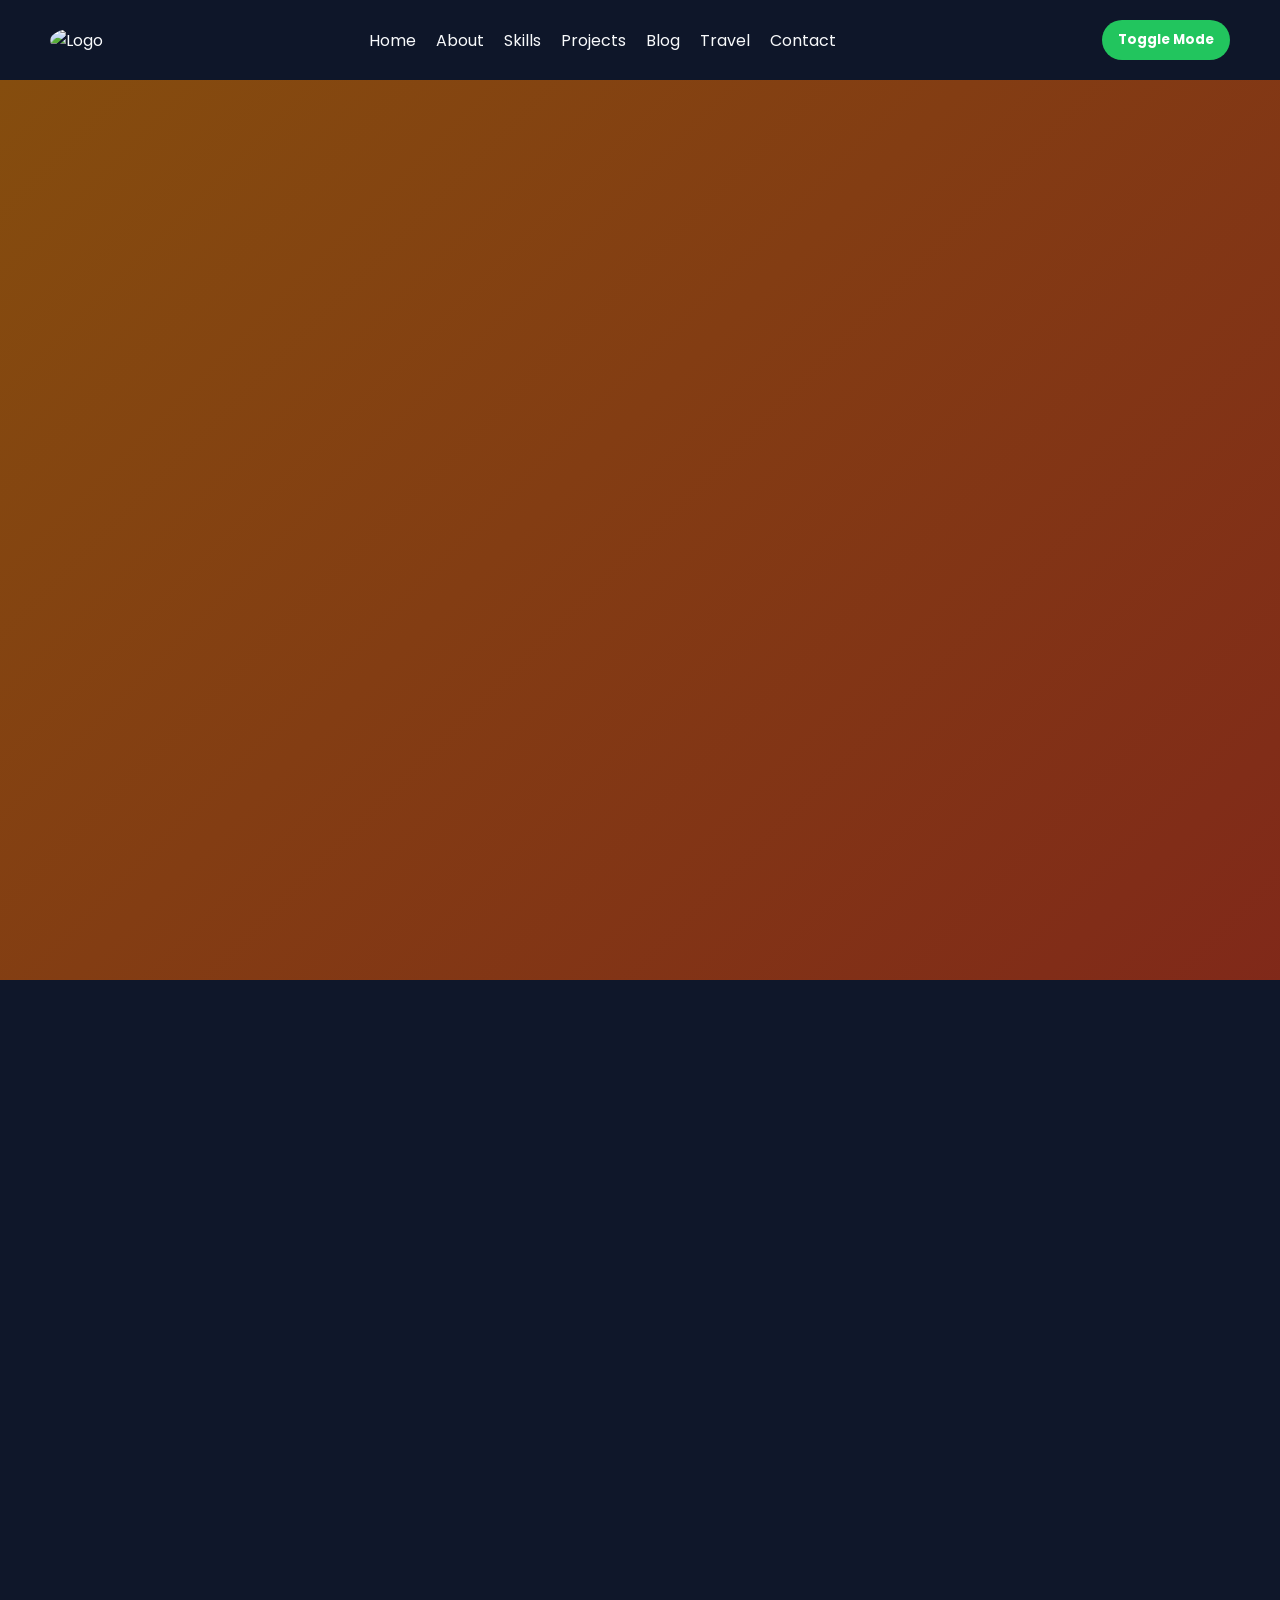
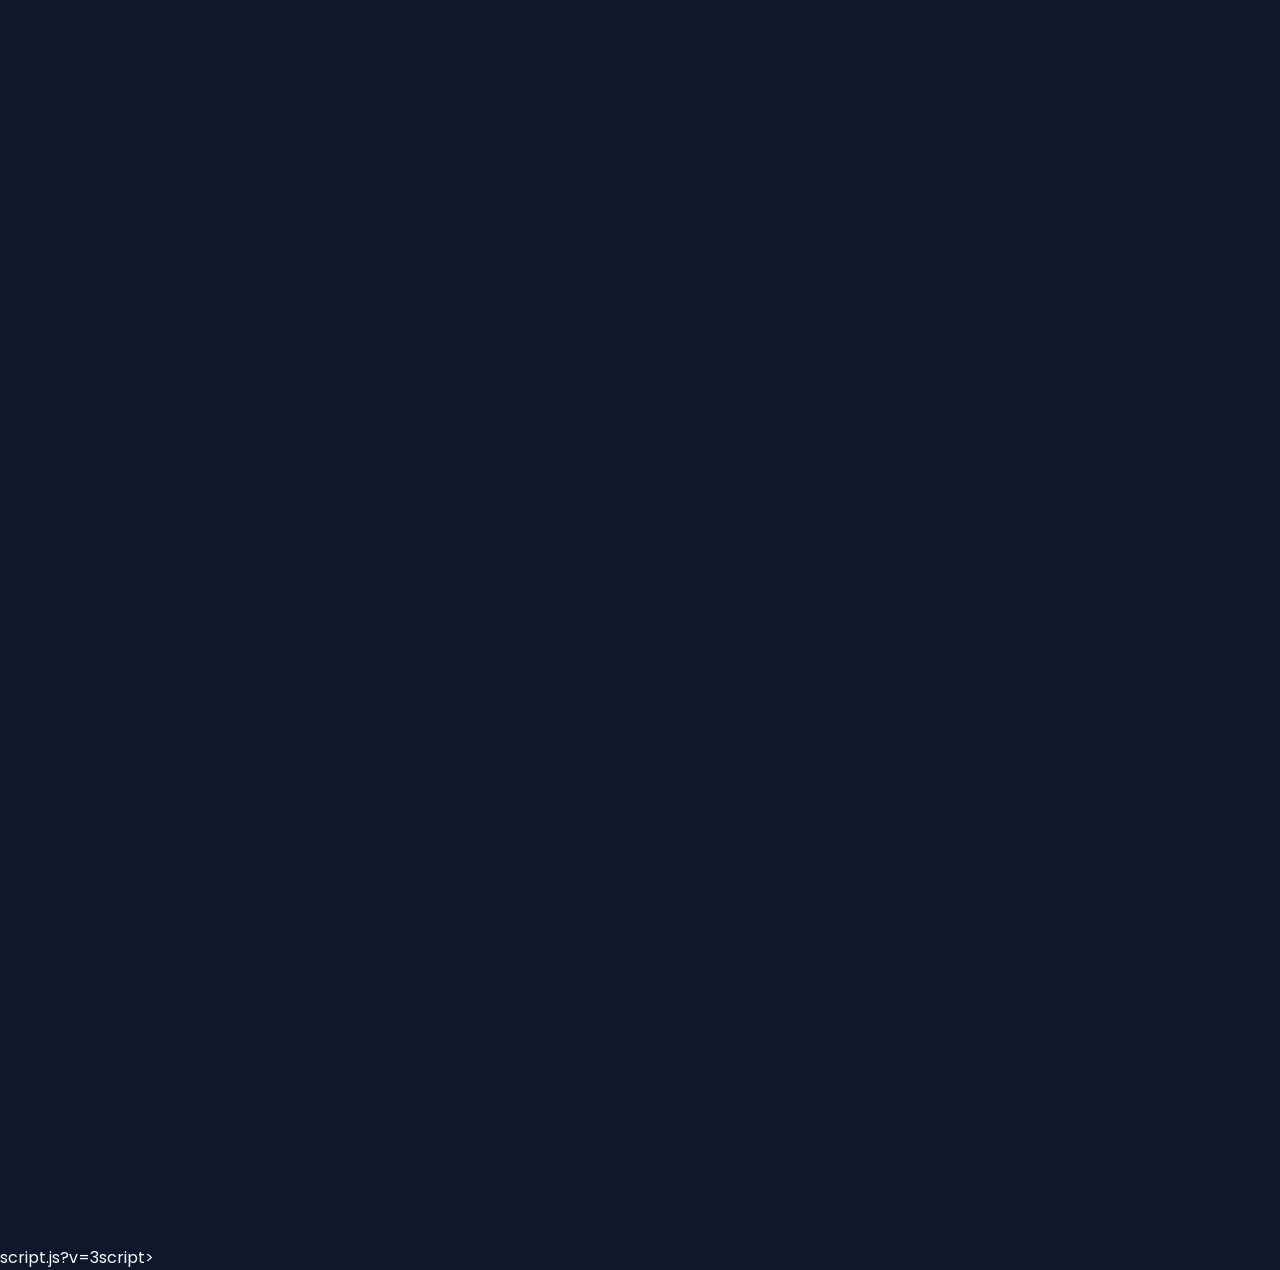
==== index.html @ 6809d4d4 "Update index.html" ====
<!DOCTYPE html>
<html lang="en">
  <head>
    <!-- Analytics -->
    <script async src="https://www.googletagmanager.com/gtag/js?id=G-YLC9XCD134"></script>
    <script>
      window.dataLayer = window.dataLayer || [];

      function gtag() {
        dataLayer.push(arguments);
      }
      gtag('js', new Date());
      gtag('config', 'G-YLC9XCD134', {
        page_path: window.location.pathname
      });
    </script>
    <meta charset="UTF-8">
    <meta name="viewport" content="width=device-width, initial-scale=1.0">
    <title>Amit Singh | Lead Quality Analyst </title>
    <!-- Font -->
    <link href="https://fonts.googleapis.com/css2?family=Poppins:wght@300;500;700&display=swap" rel="stylesheet">
    <!-- AOS -->
    <link href="https://unpkg.com/aos@2.3.4/dist/aos.css" rel="stylesheet">
    <link rel="stylesheet" href="style.css?v=2">
    <meta name="description" content="Amit Singh - Lead Quality Analyst specializing in fintech, cloud systems, ETL validation, AWS, automation, and data governance.">
    <style>
      /* Session Booking Section */
      .session-booking {
        background: linear-gradient(135deg, #667eea 0%, #764ba2 100%);
        padding: 60px 20px;
        text-align: center;
        margin: 50px 0;
      }

      .booking-container {
        max-width: 500px;
        margin: 0 auto;
      }

      .booking-icon {
        font-size: 48px;
        margin-bottom: 20px;
      }

      .session-booking h2 {
        color: white;
        font-size: 32px;
        margin: 20px 0;
        font-weight: 700;
      }

      .session-booking p {
        color: rgba(255, 255, 255, 0.9);
        font-size: 16px;
        margin-bottom: 30px;
      }

      .booking-btn {
        display: inline-block;
        background: white;
        color: #667eea;
        padding: 15px 40px;
        border-radius: 50px;
        text-decoration: none;
        font-weight: 700;
        font-size: 16px;
        transition: all 0.3s ease;
        border: none;
        cursor: pointer;
        box-shadow: 0 4px 15px rgba(0, 0, 0, 0.2);
        position: relative;
      }

      .booking-btn:hover {
        transform: translateY(-2px);
        box-shadow: 0 6px 20px rgba(0, 0, 0, 0.3);
        background: #f0f0f0;
      }

      .booking-btn::after {
        content: 'Unlock Premium Insights — ₹199';
        position: absolute;
        bottom: 100%;
        left: 50%;
        transform: translateX(-50%);
        background: rgba(0, 0, 0, 0.8);
        color: white;
        padding: 8px 16px;
        border-radius: 6px;
        font-size: 13px;
        white-space: nowrap;
        opacity: 0;
        pointer-events: none;
        transition: opacity 0.3s ease;
        margin-bottom: 8px;
        font-weight: 600;
      }

      .booking-btn:hover::after {
        opacity: 1;
      }

      @media (max-width: 768px) {
        .session-booking {
          padding: 40px 20px;
        }

        .session-booking h2 {
          font-size: 24px;
        }

        .booking-icon {
          font-size: 36px;
        }
      }
    </style>
  </head>
  <body>
    <!-- Navbar -->
    <header>
      <nav>
        <div class="logo">
          <img src="images/profile.jpg" alt="Logo">
        </div>
        <ul>
          <li>
            <a href="#home">Home</a>
          </li>
          <li>
            <a href="#about">About</a>
          </li>
          <li>
            <a href="#skills">Skills</a>
          </li>
          <li>
            <a href="#projects">Projects</a>
          </li>
          <li>
            <a href="blog.html">Blog</a>
          </li>
          <li>
            <a href="travel.html">Travel</a>
          </li>
          <li>
            <a href="#contact">Contact</a>
          </li>
        </ul>
        <button class="theme-toggle" onclick="toggleTheme()"> Toggle Mode </button>
      </nav>
    </header>
    <!-- Hero -->
    <section id="home" class="hero">
      <div data-aos="fade-up">
        <p class="tag">WELCOME TO MY TECH SPACE!</p>
        <h1>Hi, I'm Amit Singh</h1>
        <h2>
          <span id="typing"></span>
        </h2>
        <p>QA Lead | Fintech | Cloud & Data Governance Specialist</p>
        <div class="buttons">
          <a href="#contact" class="btn primary">Get In Touch</a>
          <a href="#projects" class="btn secondary">My Work</a>
          <!-- Download Resume Button -->
          <a href="assets/Finance_26.pdf" id="downloadCV" class="btn primary" download> Download CV</a>
        </div>
      </div>
    </section>
    <!-- About -->
    <section id="about" data-aos="fade-right">
  <h2>About Me</h2>
  <p>
    QA Lead & Technology Governance professional with 15+ years of experience
    in fintech, cloud, and enterprise systems. Specialized in Automation,
    ETL data validation, risk-based testing, AWS cloud solutions, quality
    engineering, and governance frameworks.
  </p>
</section>

    <!-- Hobbies & Interests -->
<section id="hobbies" data-aos="fade-right">
  <h2>Hobbies & Interests</h2>

  <p>
    Beyond my professional work, I am passionate about exploring emerging
    technologies, cloud computing, AI innovations, and automation. I enjoy
    continuous learning through certifications, technical blogs, and industry
    research. My interests also include personal finance, investment research,
    content creation, and knowledge sharing. In my free time, I enjoy traveling,
    discovering new cultures, and working on projects that combine technology,
    strategy, and creativity.
  </p>

  <div class="interests">
    <span>🚀 AI & Cloud Computing</span>
    <span>📚 Continuous Learning</span>
    <span>🤖 Automation & AI</span>
    <span>✍️ Content Creation</span>
    <span>💹 Personal Finance</span>
    <span>📈 Investment Research</span>
    <span>🌍 Travel & Exploration</span>
    <span>🎯 Problem Solving</span>
    <span>💡 Digital Innovation</span>
  </div>
</section>
    
    
    <!-- Skills -->
    <section id="skills" data-aos="zoom-in">
      <h2>Skills</h2>
      <div class="skills">
        <span>AWS (S3/EC2/IAM)</span>
        <span>Python</span>
        <span>JavaScript</span>
        <span>SQL</span>
        <span>Selenium</span>
        <span>REST API Testing</span>
        <span>CI/CD (Jenkins, Docker)</span>
        <span>Data Validation (ETL)</span>
        <span>GDPR Compliance</span>
        <span>Agile & PMP</span>
      </div>
    </section>
    <!-- Projects -->
    <section id="projects" data-aos="fade-up">
      <h2>Projects</h2>
      <div class="project">
        <h3>Enterprise Payment Systems QA</h3>
        <p> Led QA strategy and automation for enterprise payment platforms including cross-border payment systems. Ensured zero-defect delivery using CI/CD pipelines and stakeholder governance. [...]
      </div>
      <div class="project">
        <h3>AWS Cloud Migration (BACIS)</h3>
        <p> Led QA for large-scale AWS cloud migration, validating ETL pipelines and ensuring financial data integrity across systems. </p>
      </div>
      <div class="project">
        <h3>Loan Management System Automation</h3>
        <p> Designed Selenium-based automation framework for loan management systems, reducing testing overhead by 40%. </p>
      </div>
      <div class="project">
        <h3>Fintech Data Pipeline Validation</h3>
        <p> Conducted end-to-end testing of financial ETL pipelines using SQL and API testing across multiple vendor systems. </p>
      </div>
    </section>

    <!-- Session Booking Section -->
    <section class="session-booking" data-aos="fade-up">
      <div class="booking-container">
        <div class="booking-icon">📅</div>
        <h2>Let's Meet — Reserve Your Session Now</h2>
        <p>Book a premium consultation session to discuss your financial aspirations.</p>
        <a href="https://checkout.razorpay.com/" target="_blank" class="booking-btn">Book Now</a>
      </div>
    </section>

    <section id="contact" data-aos="fade-left">
      <h2>Contact Me</h2>
      <form id="contact-form">
        <input type="text" name="name" placeholder="Your Name" required />
        <input type="email" name="email" placeholder="Your Email" required />
        <textarea name="message" placeholder="Your Message" required></textarea>
        <button type="submit" class="btn primary">Send Message</button>
      </form>
      <p id="status"></p>
    </section>
<script src="https://cdn.jsdelivr.net/npm/typed.js@2.0.12"></script>
<script src="https://unpkg.com/aos@2.3.4/dist/aos.js"></script>
<script src="https://cdn.jsdelivr.net/npm/emailjs-com@3/dist/email.min.js"></script>
script.js?v=3script>
</body>
</html>
---- style.css ----
:root {
  --bg: #0f172a;
  --card: #1e293b;
  --text: #f8fafc;
  --primary: #22c55e;
  --secondary: #facc15;
  --accent: #ef4444;
  --muted: #94a3b8;
}

body.light {
  --bg: #f8fafc;
  --card: #ffffff;
  --text: #0f172a;
  --primary: #16a34a;
  --secondary: #eab308;
  --accent: #dc2626;
  --muted: #475569;
}

* {
  margin: 0;
  padding: 0;
  box-sizing: border-box;
  font-family: 'Poppins', sans-serif;
}

html {
  scroll-behavior: smooth;
}

body {
  background: var(--bg);
  color: var(--text);
  transition: 0.4s ease;
  padding-top: 80px;
}

/* Navbar */
nav {
  display: flex;
  justify-content: space-between;
  align-items: center;
  padding: 20px 50px;
  background: rgba(15, 23, 42, 0.9);
  backdrop-filter: blur(10px);
  position: fixed;
  top: 0;
  width: 100%;
  z-index: 1000;
}

nav ul {
  display: flex;
  gap: 20px;
  list-style: none;
}

nav a {
  color: var(--text);
  text-decoration: none;
  transition: 0.3s;
}

nav a:hover {
  color: var(--secondary);
}

nav a.active {
  color: var(--secondary);
  font-weight: bold;
}

/* Toggle button */
.theme-toggle {
  background: var(--primary);
  border: none;
  padding: 10px 16px;
  border-radius: 30px;
  cursor: pointer;
  color: white;
  font-weight: bold;
}

/* Hero */
.hero {
  height: 100vh;
  background: linear-gradient(-45deg,
      #0f172a,
      #14532d,
      #7f1d1d,
      #854d0e);
  background-size: 400% 400%;
  animation: gradientMove 12s ease infinite;

  display: flex;
  align-items: center;
  justify-content: center;
  text-align: center;
  padding: 20px;
}

/* Blog Hero */
.blog-hero {
  height: 50vh;
  background: linear-gradient(135deg, #3b82f6 0%, #8b5cf6 100%);
  display: flex;
  align-items: center;
  justify-content: center;
  text-align: center;
  padding: 20px;
  margin-top: 20px;
}

.blog-hero h1 {
  font-size: 50px;
  margin-bottom: 10px;
  color: white;
}

.blog-hero p {
  color: rgba(255, 255, 255, 0.9);
  font-size: 18px;
  max-width: 600px;
}

/* Travel Hero */
.travel-hero {
  height: 60vh;
  background: linear-gradient(135deg, #667eea 0%, #764ba2 100%);
  display: flex;
  align-items: center;
  justify-content: center;
  text-align: center;
  padding: 20px;
}

.travel-hero h1 {
  font-size: 60px;
  margin-bottom: 10px;
  color: white;
}

.travel-hero p {
  color: rgba(255, 255, 255, 0.9);
  font-size: 18px;
  max-width: 600px;
}

@keyframes gradientMove {
  0% {
    background-position: 0% 50%;
  }

  50% {
    background-position: 100% 50%;
  }

  100% {
    background-position: 0% 50%;
  }
}

.hero h1 {
  font-size: 60px;
  margin-bottom: 10px;
}

.hero h2 {
  color: var(--secondary);
}

.hero p {
  color: #e2e8f0;
  margin-top: 10px;
}

/* Tag */
.tag {
  background: rgba(255, 255, 255, 0.1);
  padding: 8px 18px;
  border-radius: 30px;
  display: inline-block;
  margin-bottom: 15px;
}

/* Buttons */
.btn {
  padding: 12px 24px;
  margin: 10px;
  border-radius: 30px;
  text-decoration: none;
  transition: 0.3s ease;
  display: inline-block;
  border: none;
  cursor: pointer;
  font-weight: 500;
}

.primary {
  background: var(--primary);
  color: white;
}

.secondary {
  border: 2px solid var(--secondary);
  color: var(--secondary);
  background: transparent;
}

.primary:hover {
  background: #16a34a;
  transform: translateY(-3px);
}

.secondary:hover {
  background: var(--secondary);
  color: #000;
}

/* Sections */
section {
  padding: 100px 20px;
  text-align: center;
}

section h2 {
  font-size: 40px;
  margin-bottom: 30px;
  color: var(--primary);
}

/* Blog Editor */
.blog-editor {
  background: var(--card);
  border-radius: 15px;
  max-width: 800px;
  margin: 0 auto;
  padding: 40px;
}

.editor-container {
  display: flex;
  flex-direction: column;
  gap: 15px;
}

.input-field,
.textarea-field {
  padding: 14px;
  border: 2px solid var(--accent);
  border-radius: 10px;
  background: transparent;
  color: var(--text);
  font-size: 14px;
  font-family: 'Poppins', sans-serif;
}

.input-field::placeholder,
.textarea-field::placeholder {
  color: var(--muted);
}

.textarea-field {
  resize: vertical;
  min-height: 200px;
}

.editor-buttons {
  display: flex;
  gap: 10px;
  justify-content: center;
  margin-top: 10px;
}

/* Admin Controls */
.admin-controls {
  text-align: center;
  padding: 30px 20px;
  background: rgba(34, 197, 94, 0.1);
  border-radius: 15px;
  max-width: 600px;
  margin: 20px auto;
}

/* Blog Posts */
.blog-posts {
  padding: 60px 20px;
}

.posts-container {
  display: grid;
  grid-template-columns: repeat(auto-fill, minmax(300px, 1fr));
  gap: 30px;
  max-width: 1200px;
  margin: 0 auto;
}

.blog-card {
  background: var(--card);
  border-radius: 15px;
  padding: 25px;
  transition: 0.3s ease;
  border-left: 5px solid var(--secondary);
  cursor: pointer;
}

.blog-card:hover {
  transform: translateY(-8px);
  box-shadow: 0 10px 30px rgba(0, 0, 0, 0.2);
}

.blog-card h3 {
  color: var(--primary);
  font-size: 22px;
  margin-bottom: 10px;
  text-align: left;
}

.blog-card .category {
  display: inline-block;
  background: var(--accent);
  color: white;
  padding: 4px 12px;
  border-radius: 20px;
  font-size: 12px;
  font-weight: bold;
  margin-bottom: 10px;
}

.blog-card .excerpt {
  color: var(--muted);
  font-size: 14px;
  line-height: 1.6;
  text-align: left;
  margin-bottom: 15px;
}

.blog-card .meta {
  font-size: 12px;
  color: var(--muted);
  display: flex;
  justify-content: space-between;
  padding-top: 10px;
  border-top: 1px solid rgba(148, 163, 184, 0.2);
}

.empty-state {
  text-align: center;
  padding: 60px 20px;
  color: var(--muted);
  font-size: 18px;
}

/* Modal */
.modal {
  display: none;
  position: fixed;
  z-index: 2000;
  left: 0;
  top: 0;
  width: 100%;
  height: 100%;
  background-color: rgba(0, 0, 0, 0.8);
  padding-top: 50px;
}

.modal.show {
  display: flex;
  align-items: center;
  justify-content: center;
}

.modal-content {
  background: var(--card);
  padding: 40px;
  border-radius: 15px;
  max-width: 800px;
  max-height: 80vh;
  overflow-y: auto;
  position: relative;
}

.close {
  color: var(--text);
  position: absolute;
  right: 20px;
  top: 20px;
  font-size: 28px;
  font-weight: bold;
  cursor: pointer;
}

.close:hover {
  color: var(--secondary);
}

.modal-content h1 {
  color: var(--primary);
  margin-bottom: 10px;
}

.modal-content .category {
  display: inline-block;
  background: var(--accent);
  color: white;
  padding: 6px 14px;
  border-radius: 20px;
  font-size: 12px;
  font-weight: bold;
  margin-bottom: 20px;
}

.modal-content .modal-meta {
  color: var(--muted);
  font-size: 14px;
  margin-bottom: 20px;
  padding-bottom: 20px;
  border-bottom: 1px solid rgba(148, 163, 184, 0.2);
}

.modal-content .post-body {
  line-height: 1.8;
  color: var(--text);
  text-align: left;
}

/* Skills */
.skills span {
  display: inline-block;
  padding: 12px 20px;
  margin: 10px;
  background: var(--card);
  border-radius: 30px;
  transition: 0.3s;
}

.skills span:hover {
  background: var(--primary);
  transform: scale(1.08);
}

/* Projects */
.project {
  max-width: 500px;
  margin: 20px auto;
  background: var(--card);
  padding: 25px;
  border-radius: 15px;
  transition: 0.3s;
  border-left: 5px solid var(--accent);
}

.project:hover {
  transform: translateY(-6px);
}

/* Travel Gallery */
.gallery {
  display: grid;
  grid-template-columns: repeat(auto-fit, minmax(280px, 1fr));
  gap: 20px;
  padding: 0 20px;
  max-width: 1200px;
  margin: 0 auto;
}

.gallery-item {
  position: relative;
  overflow: hidden;
  border-radius: 15px;
  height: 250px;
  cursor: pointer;
  box-shadow: 0 4px 15px rgba(0, 0, 0, 0.2);
  transition: transform 0.3s ease;
}

.gallery-item:hover {
  transform: scale(1.05);
}

.gallery-item img {
  width: 100%;
  height: 100%;
  object-fit: cover;
  transition: transform 0.3s ease;
}

.gallery-item:hover img {
  transform: scale(1.1);
}

.gallery-overlay {
  position: absolute;
  top: 0;
  left: 0;
  width: 100%;
  height: 100%;
  background: rgba(0, 0, 0, 0.7);
  display: flex;
  flex-direction: column;
  justify-content: center;
  align-items: center;
  text-align: center;
  opacity: 0;
  transition: opacity 0.3s ease;
  color: white;
}

.gallery-item:hover .gallery-overlay {
  opacity: 1;
}

.gallery-overlay h3 {
  font-size: 24px;
  margin-bottom: 10px;
  color: var(--secondary);
}

.gallery-overlay p {
  font-size: 14px;
  color: rgba(255, 255, 255, 0.8);
}

/* Travel Stories */
.stories-container {
  display: grid;
  grid-template-columns: repeat(auto-fit, minmax(300px, 1fr));
  gap: 30px;
  padding: 0 20px;
  max-width: 1200px;
  margin: 0 auto;
}

.story {
  background: var(--card);
  padding: 30px;
  border-radius: 15px;
  text-align: left;
  transition: 0.3s ease;
  border-top: 5px solid var(--secondary);
}

.story:hover {
  transform: translateY(-8px);
  box-shadow: 0 10px 30px rgba(0, 0, 0, 0.2);
}

.story h3 {
  color: var(--primary);
  font-size: 22px;
  margin-bottom: 15px;
}

.story p {
  color: var(--muted);
  line-height: 1.6;
  margin-bottom: 15px;
  text-align: justify;
}

.story-tag {
  display: inline-block;
  font-size: 12px;
  color: var(--secondary);
  font-weight: bold;
  margin-top: 10px;
}

/* Form */
form {
  max-width: 500px;
  margin: auto;
  display: flex;
  flex-direction: column;
}

form input,
form textarea {
  margin: 10px 0;
  padding: 14px;
  border: none;
  border-radius: 10px;
  outline: none;
  background: var(--card);
  color: var(--text);
}

form textarea {
  resize: none;
  height: 130px;
}

#status {
  margin-top: 12px;
  color: var(--secondary);
}

/* Responsive */
@media(max-width: 768px) {
  nav {
    padding: 15px;
  }

  .hero h1 {
    font-size: 40px;
  }

  .blog-hero h1 {
    font-size: 35px;
  }

  .travel-hero h1 {
    font-size: 40px;
  }

  nav ul {
    gap: 10px;
    font-size: 14px;
  }

  .gallery {
    grid-template-columns: 1fr;
  }

  .stories-container {
    grid-template-columns: 1fr;
  }

  .posts-container {
    grid-template-columns: 1fr;
  }

  .modal-content {
    margin: 20px;
    padding: 25px;
  }

  .editor-container {
    padding: 20px;
  }
}

.logo img {
  height: 45px;
  width: 45px;
  border-radius: 50%;
  object-fit: cover;
}

.interests {
     display: flex;
     flex-wrap: wrap;
     gap: 12px;
     justify-content: center;
}
 .interests span {
     background: rgba(255,255,255,0.1);
     padding: 10px 16px;
     border-radius: 25px;
     color: #fff;
     border: 1px solid rgba(255,255,255,0.2);
     transition: 0.3s;
}
 .interests span:hover {
     transform: translateY(-3px);
     border-color: #22c55e;
     color: #22c55e;
}
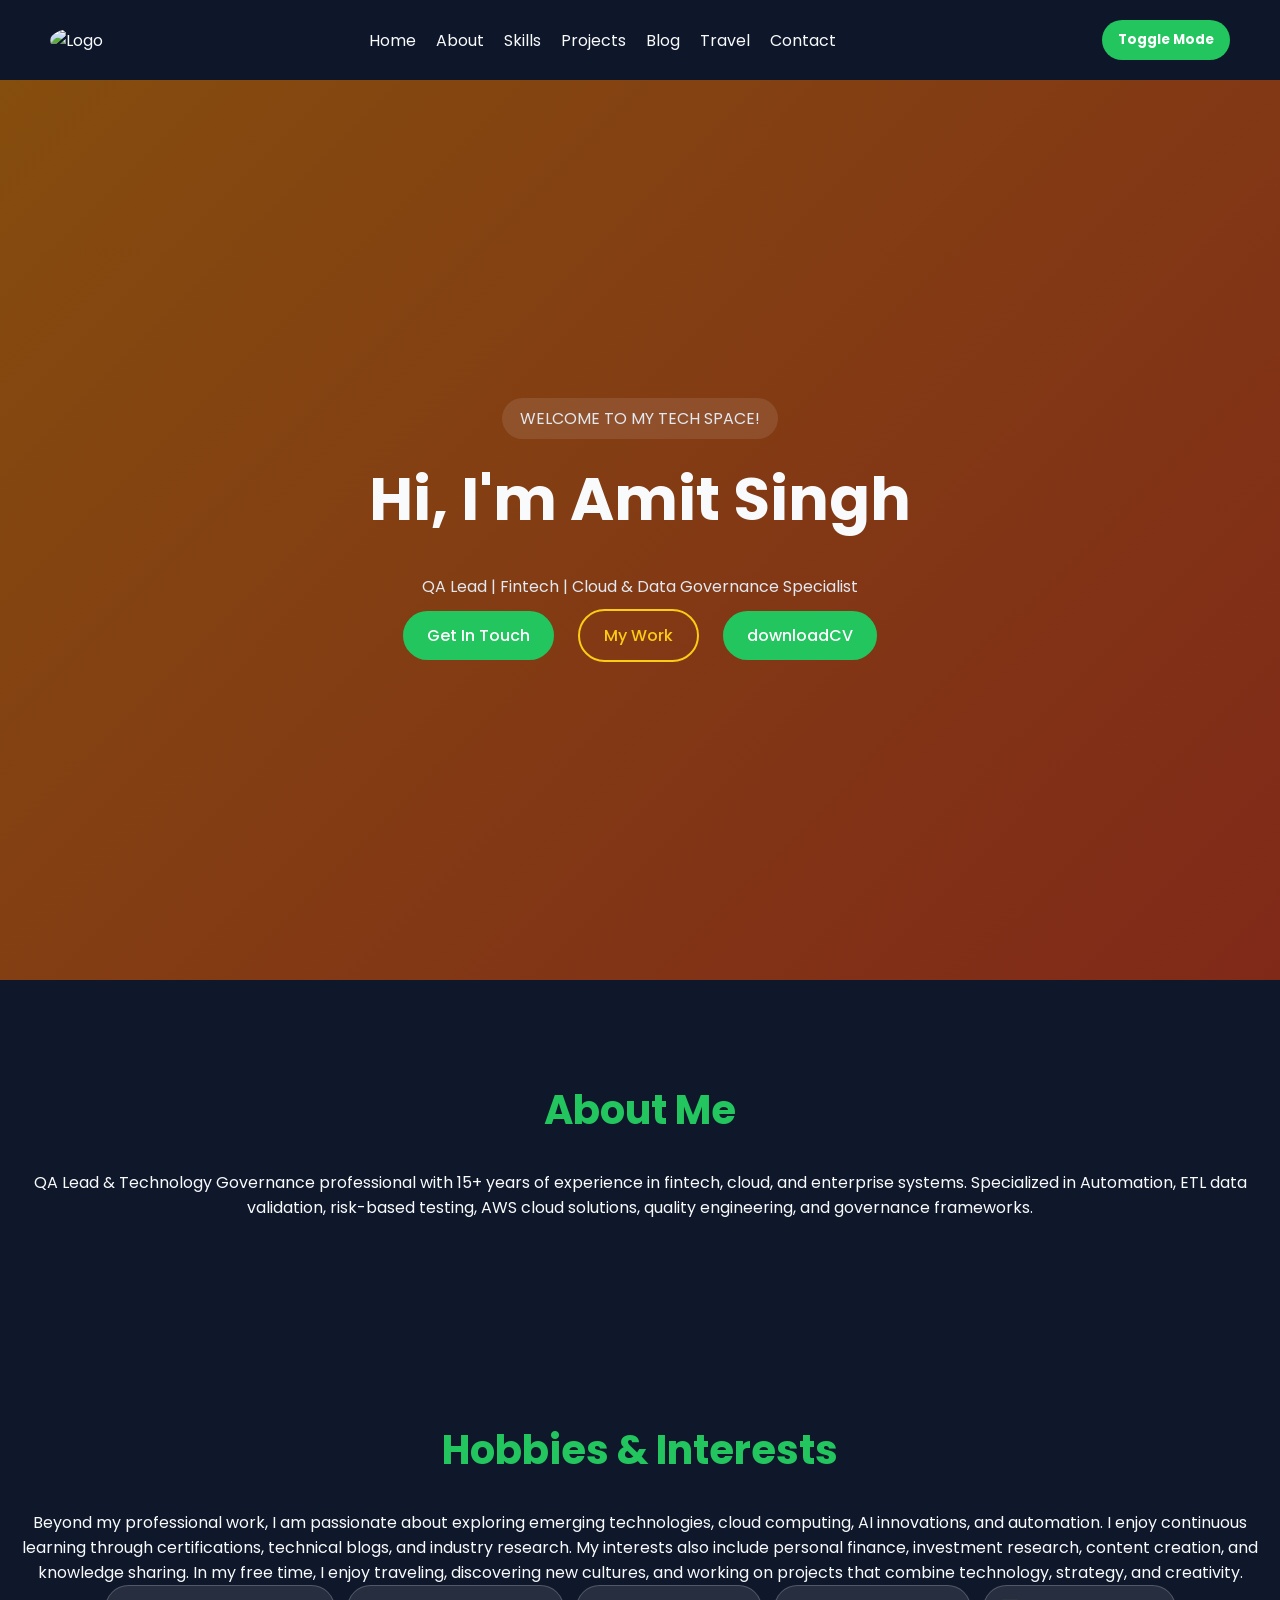
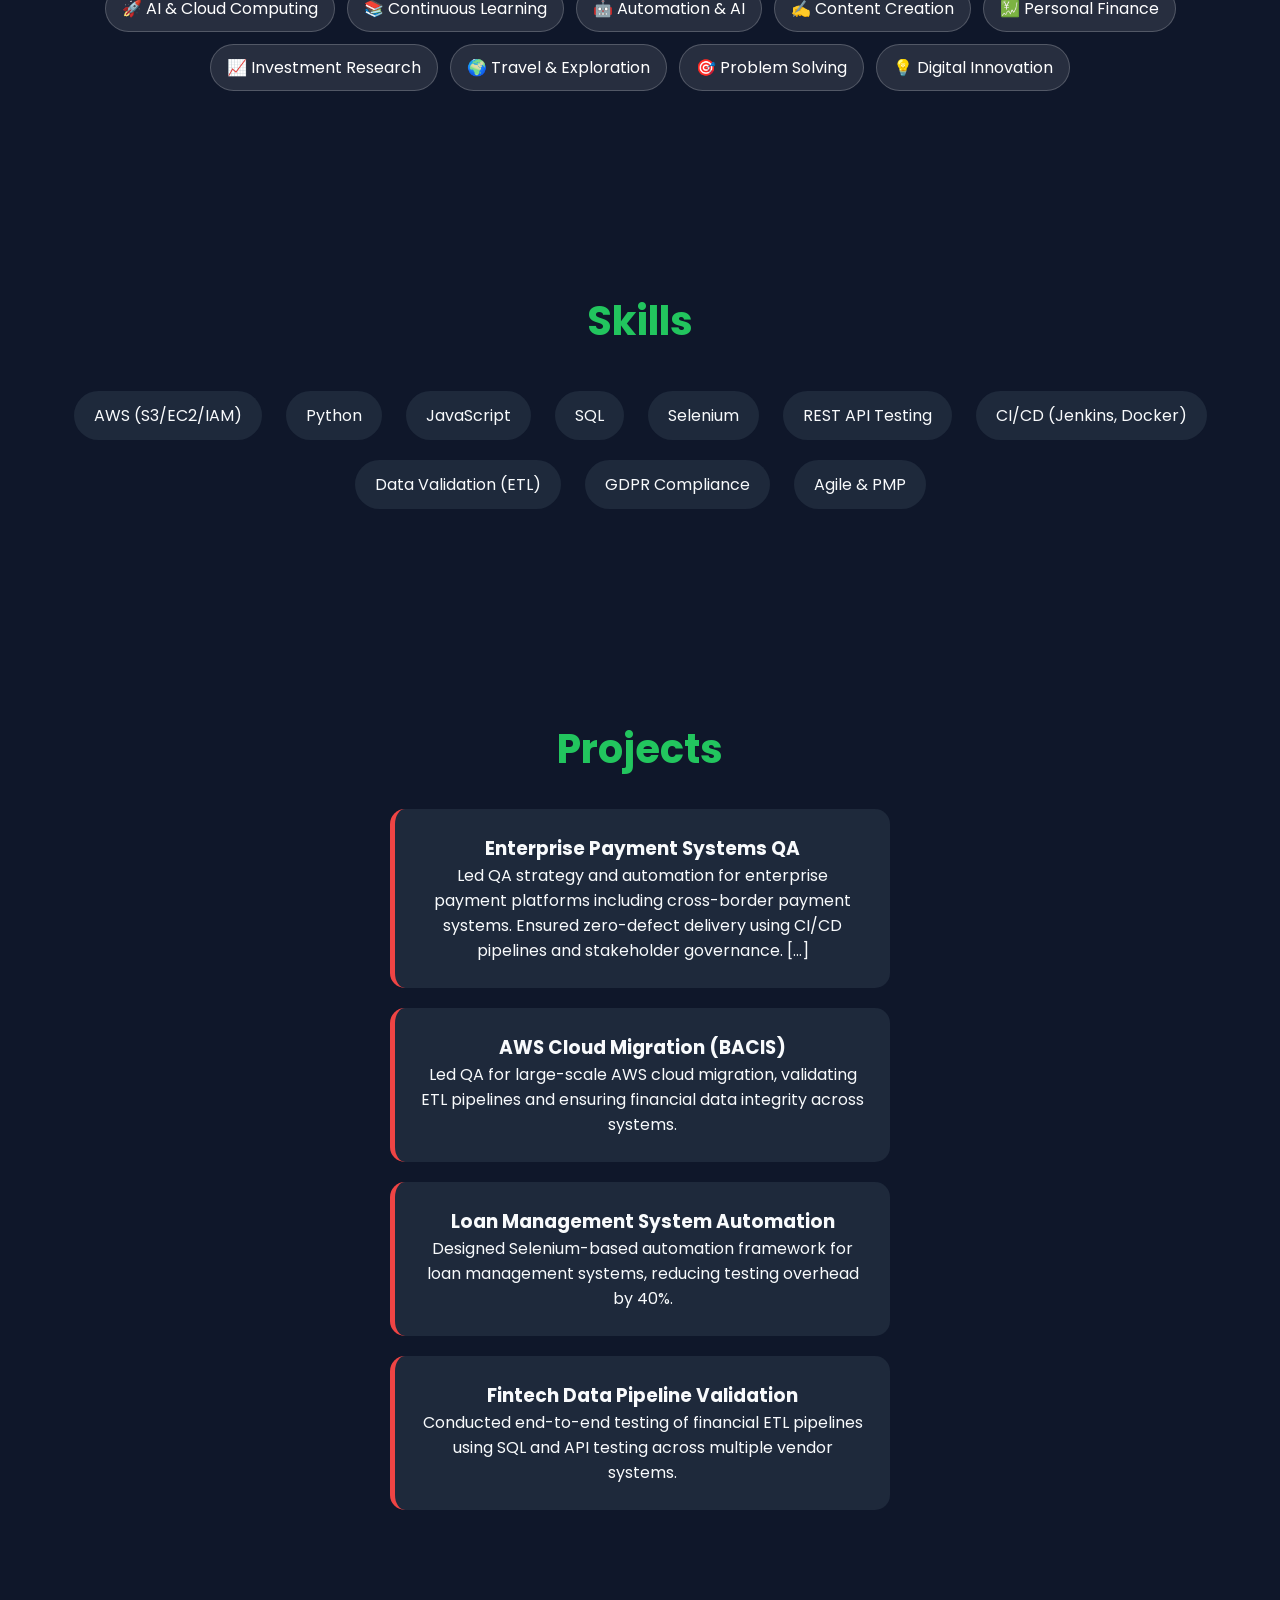
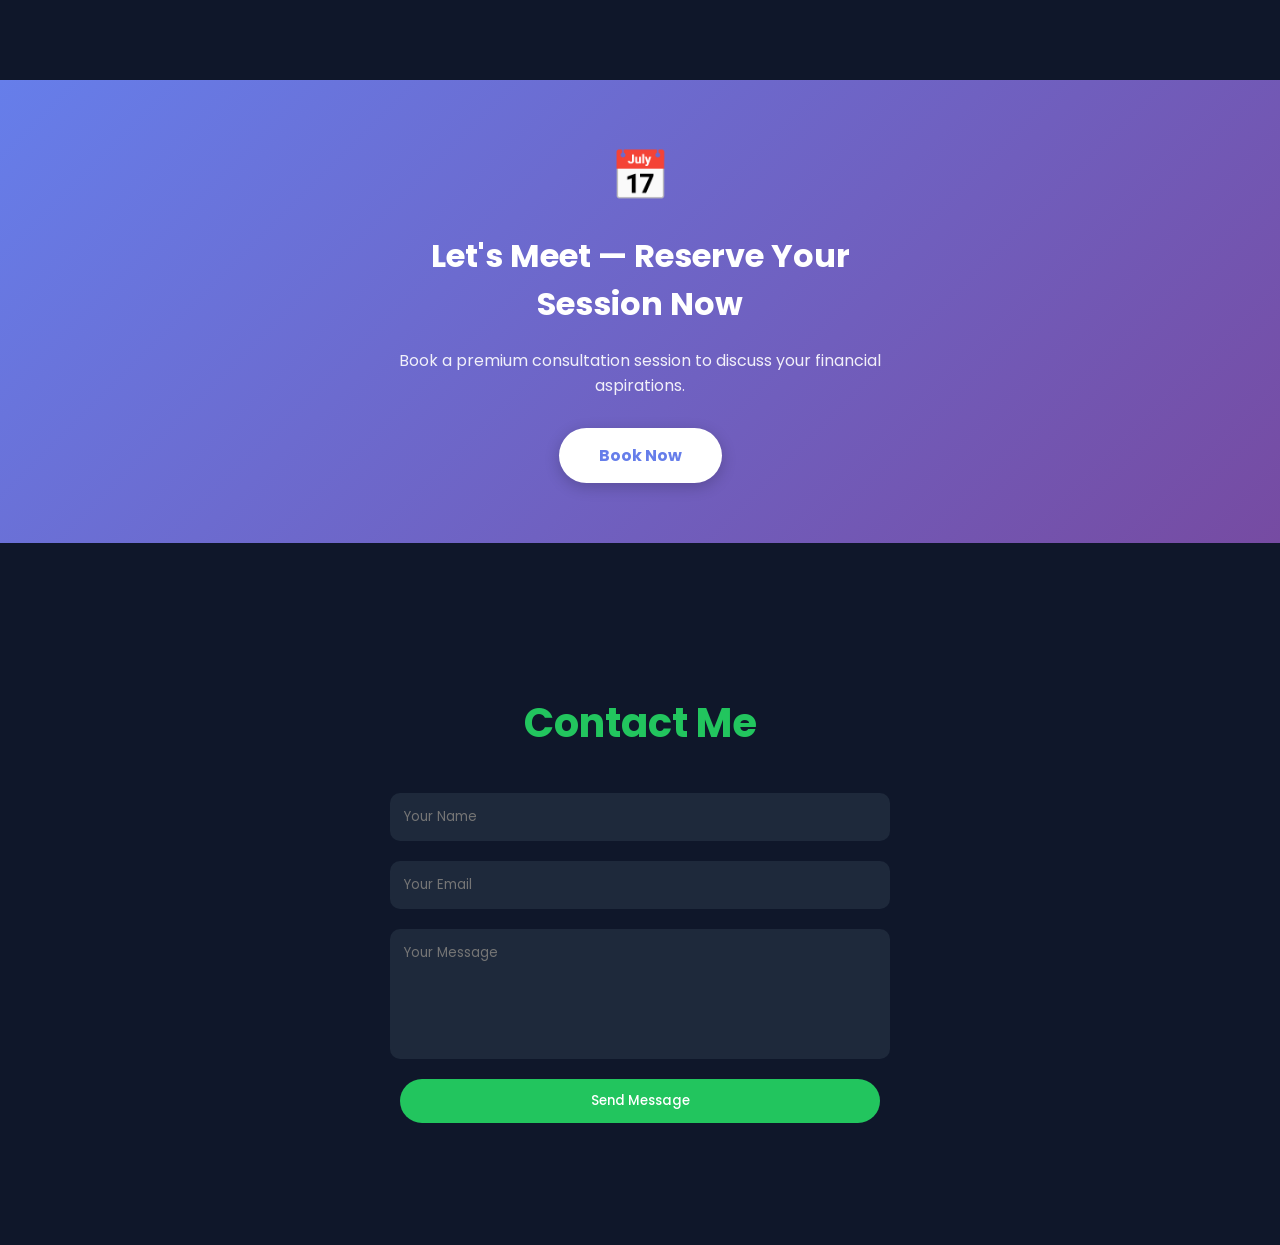
==== commit cf620ead: "Update index.html" ====
--- a/index.html
+++ b/index.html
@@ -161,7 +161,7 @@
           <a href="#contact" class="btn primary">Get In Touch</a>
           <a href="#projects" class="btn secondary">My Work</a>
           <!-- Download Resume Button -->
-          <a href="assets/Finance_26.pdf" id="downloadCV" class="btn primary" download> Download CV</a>
+          <a href="assets/Finance_26.pdf" id="downloadCV" class="btn primary" download> downloadCV</a>
         </div>
       </div>
     </section>
@@ -261,9 +261,41 @@
       </form>
       <p id="status"></p>
     </section>
-<script src="https://cdn.jsdelivr.net/npm/typed.js@2.0.12"></script>
-<script src="https://unpkg.com/aos@2.3.4/dist/aos.js"></script>
-<script src="https://cdn.jsdelivr.net/npm/emailjs-com@3/dist/email.min.js"></script>
-script.js?v=3script>
-</body>
+    <!-- Scripts -->
+    <script src="https://cdn.jsdelivr.net/npm/typed.js@2.0.12"></script>
+    <script src="https://unpkg.com/aos@2.3.4/dist/aos.js"></script>
+    <script src="script.js?v=2"></script>
+    <script>
+      // Typing animation
+      new Typed("#typing", {
+        strings: ["Software Professional", "Lead QA Analyst", "Aspiring Architect"],
+        typeSpeed: 60,
+        backSpeed: 30,
+        loop: true
+      });
+      // AOS animation
+      AOS.init({
+        duration: 1000,
+        once: true
+      });
+    </script>
+    <!-- EmailJS -->
+    <script src="https://cdn.jsdelivr.net/npm/emailjs-com@3/dist/email.min.js"></script>
+    <script>
+      (function() {
+        emailjs.init("J2cBgjw4s8J3_DlZZ");
+      })();
+    </script>
+    <script>
+      // Contact form submit
+      document.getElementById("contact-form").addEventListener("submit", function(e) {
+        e.preventDefault();
+        emailjs.sendForm("service_t92ua1s", "template_pbtfazg", this).then(function() {
+          document.getElementById("status").innerText = "Message sent successfully ✅";
+        }, function(error) {
+          document.getElementById("status").innerText = "Failed to send ❌";
+        });
+      });
+    </script>
+  </body>
 </html>
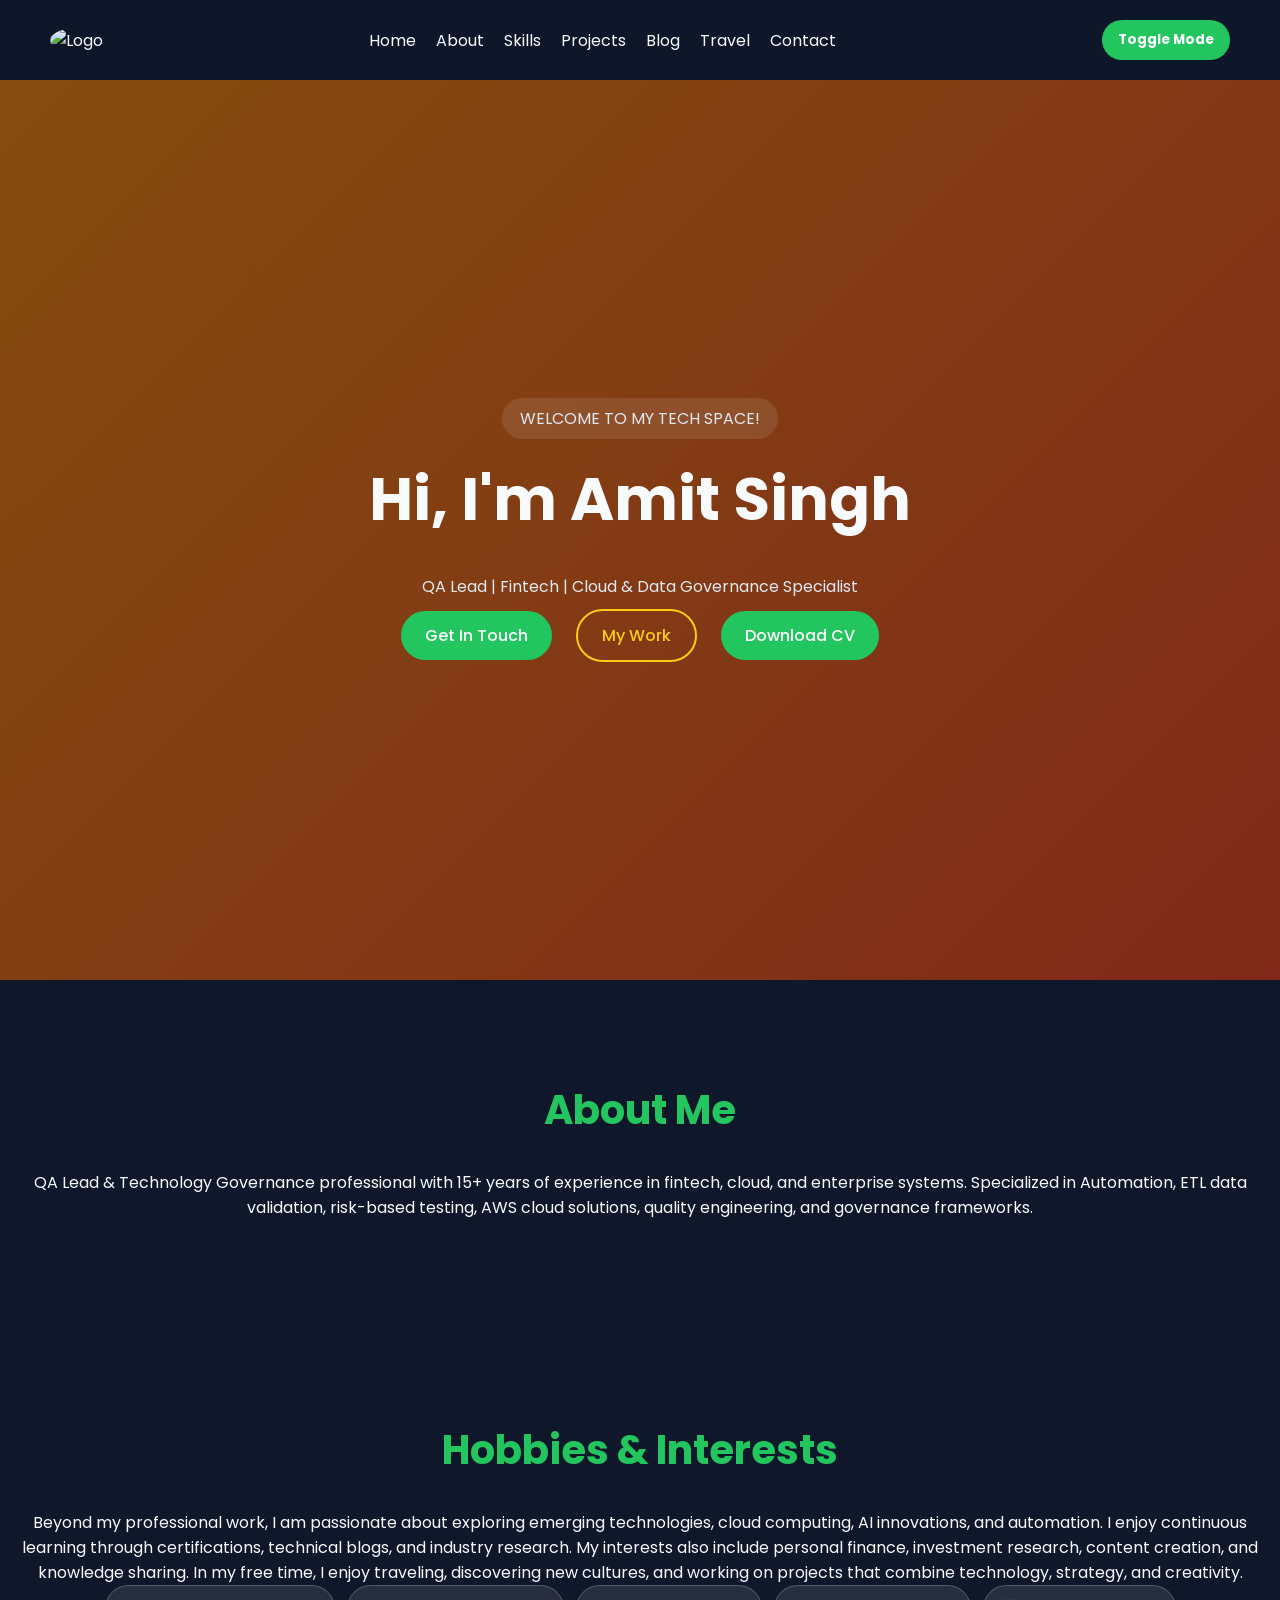
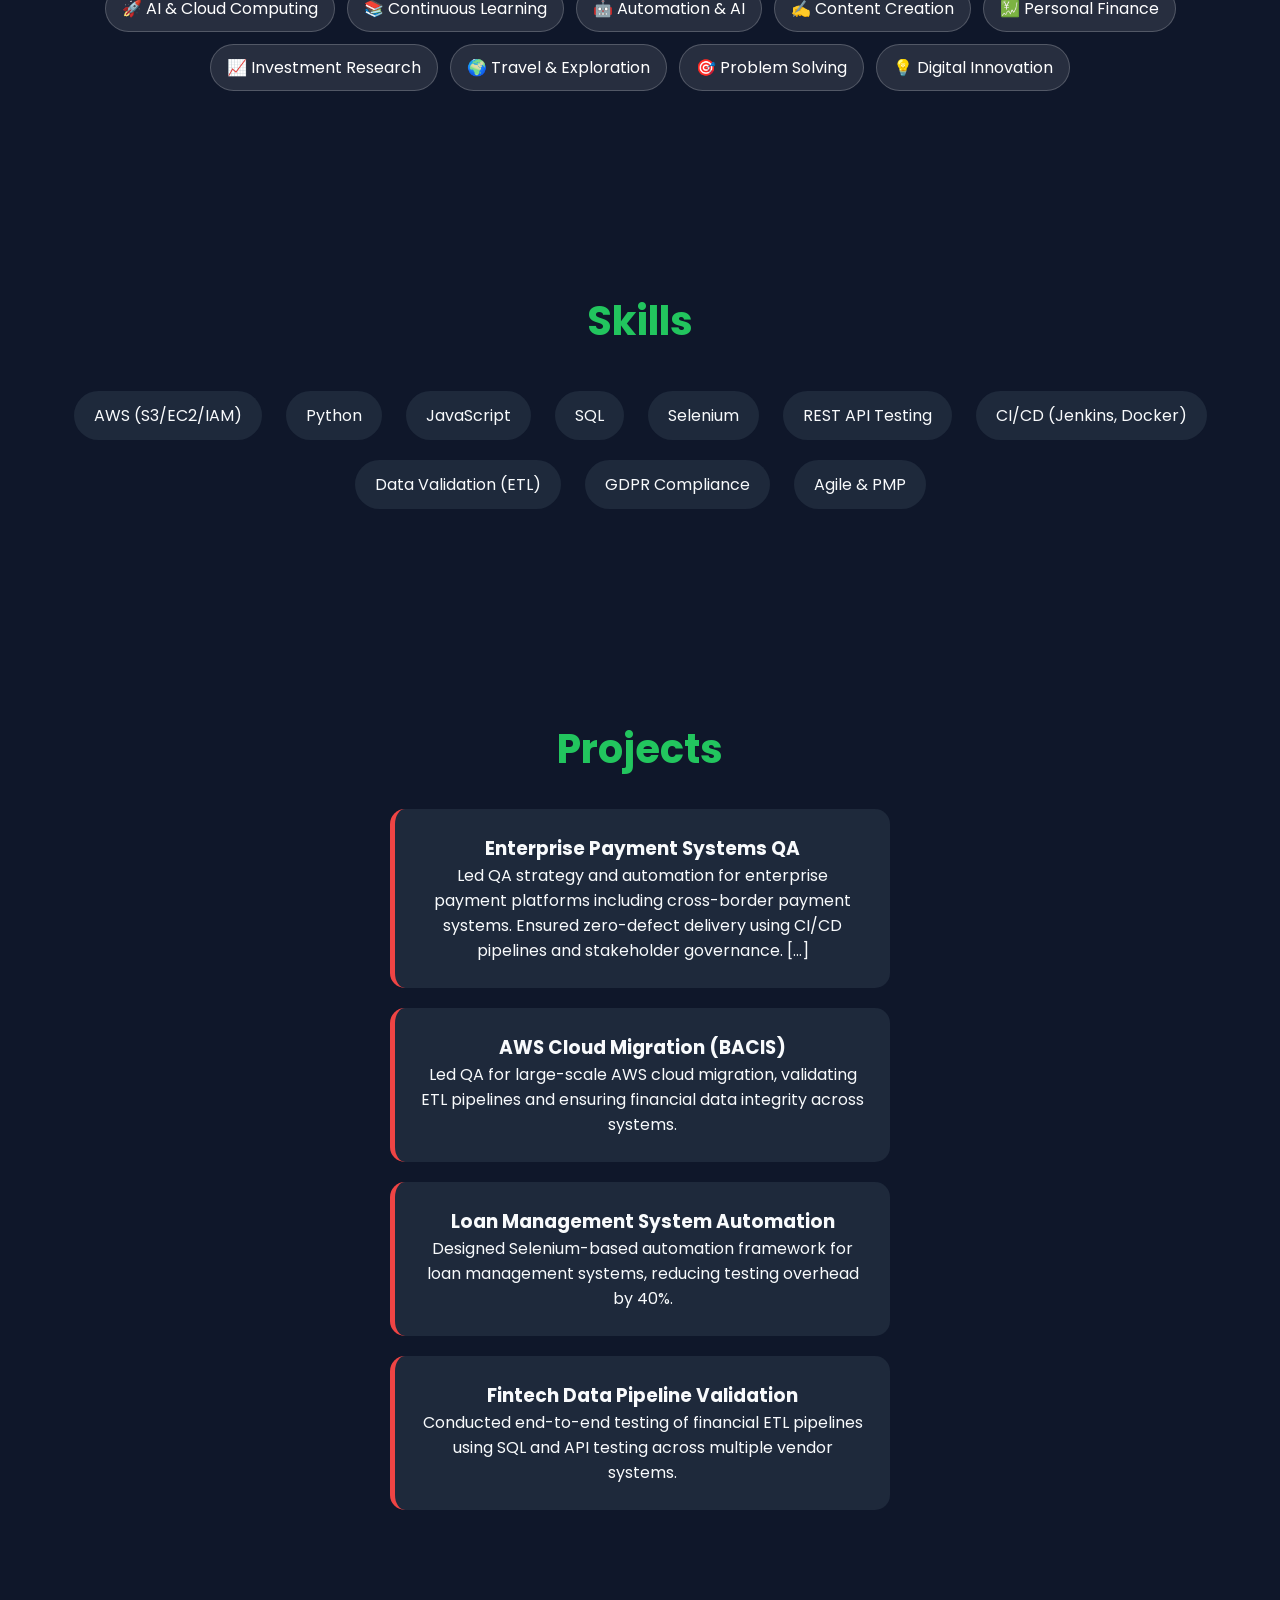
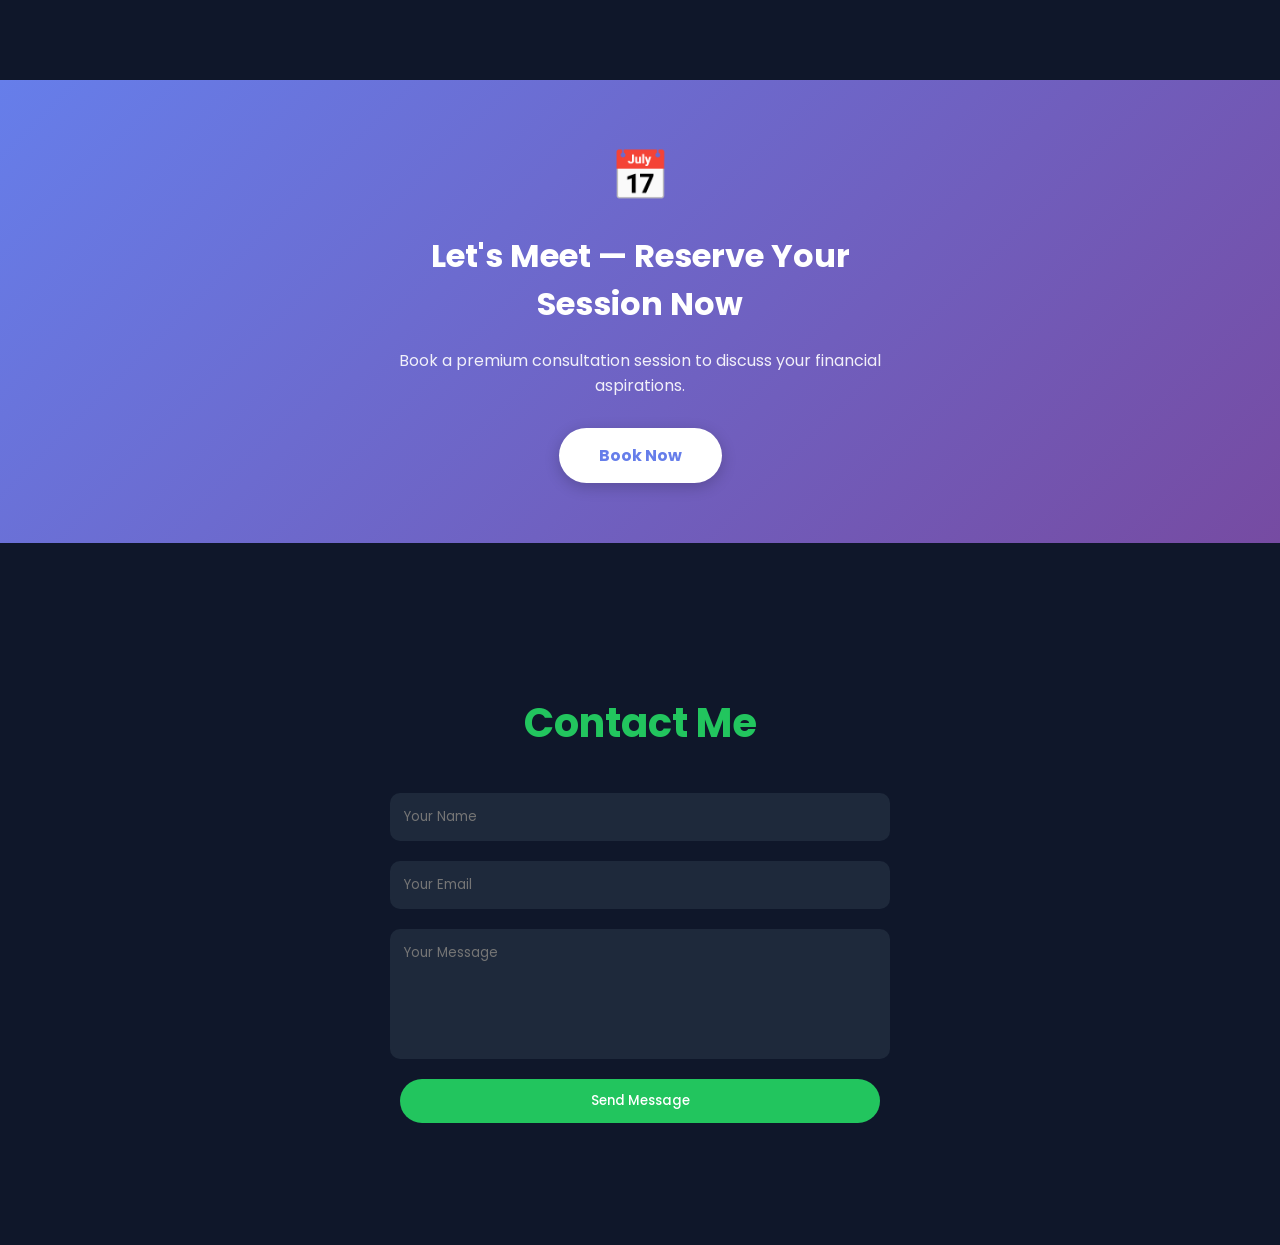
==== commit 6f5d5e2e: "Update CV tag index.html" ====
--- a/index.html
+++ b/index.html
@@ -161,7 +161,7 @@
           <a href="#contact" class="btn primary">Get In Touch</a>
           <a href="#projects" class="btn secondary">My Work</a>
           <!-- Download Resume Button -->
-          <a href="assets/Finance_26.pdf" id="downloadCV" class="btn primary" download> downloadCV</a>
+          <a href="assets/Finance_26.pdf" id="downloadCV" class="btn primary" download> Download CV</a>
         </div>
       </div>
     </section>
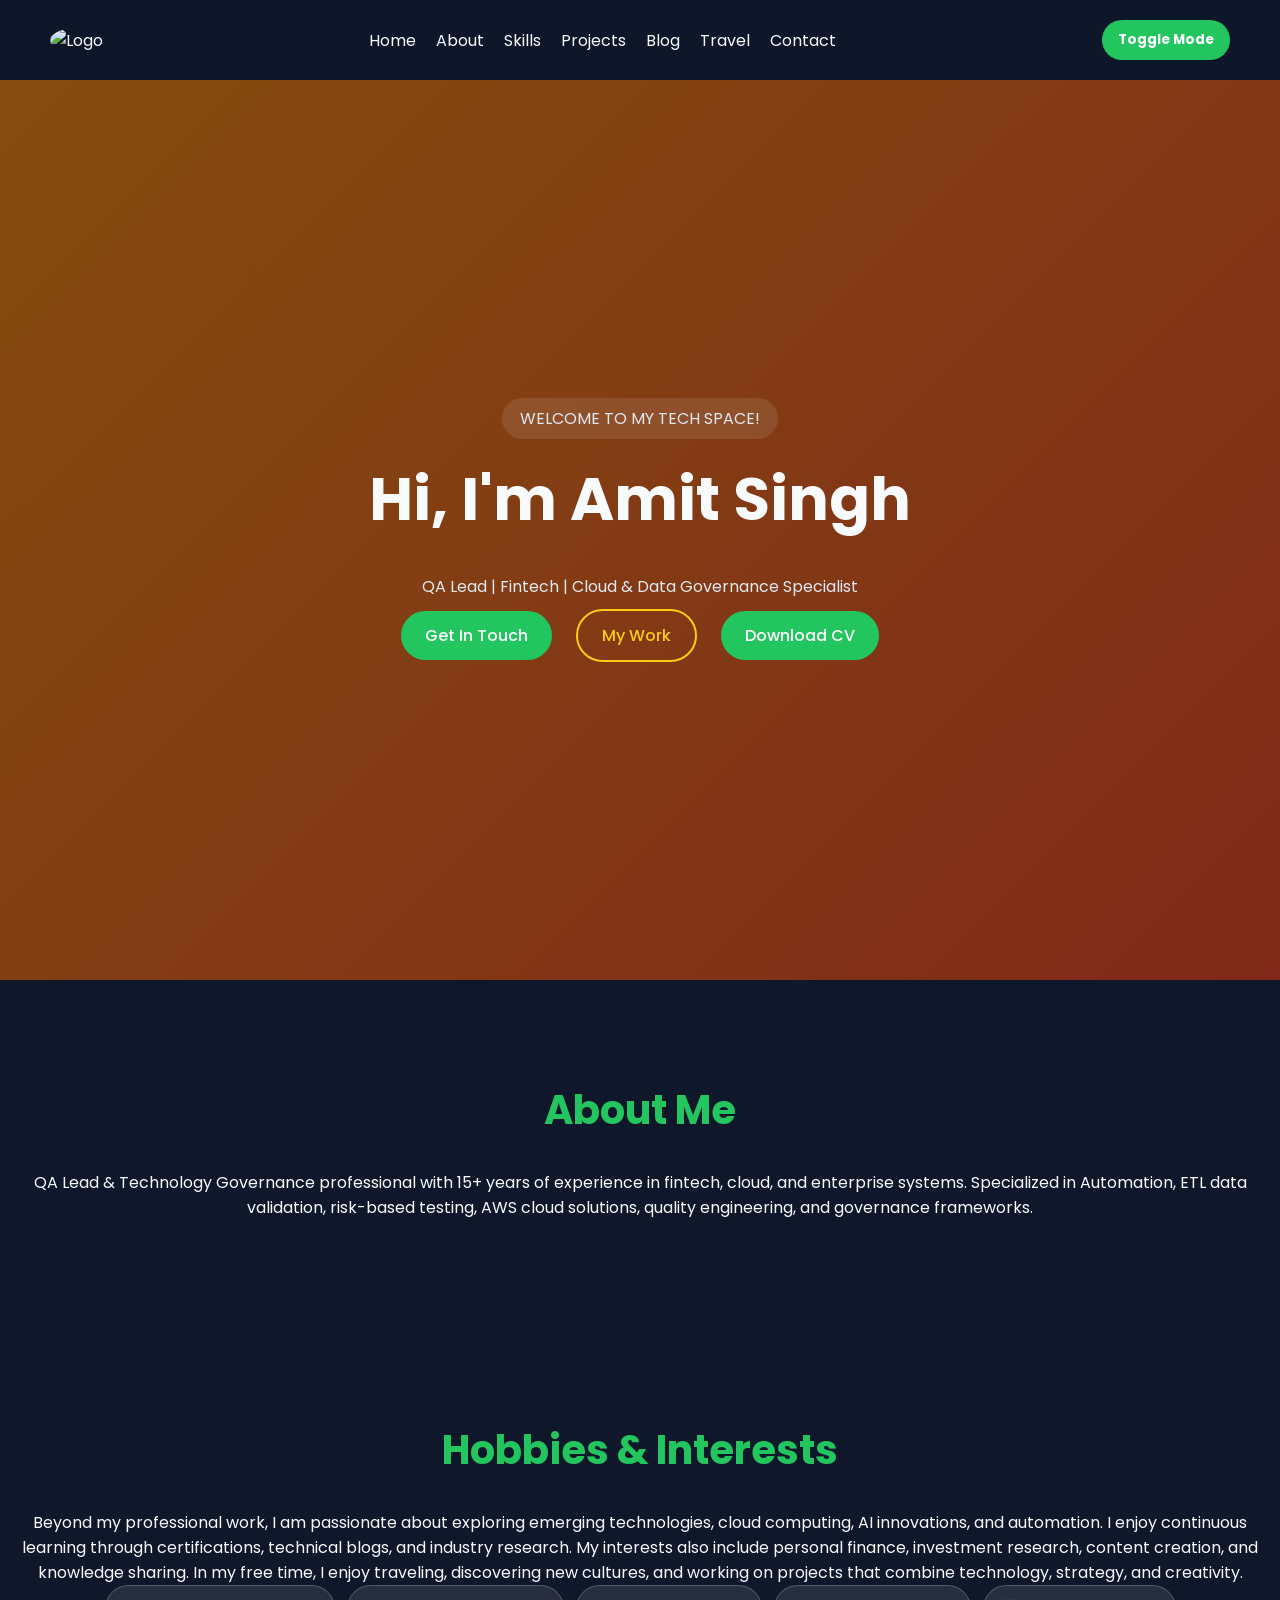
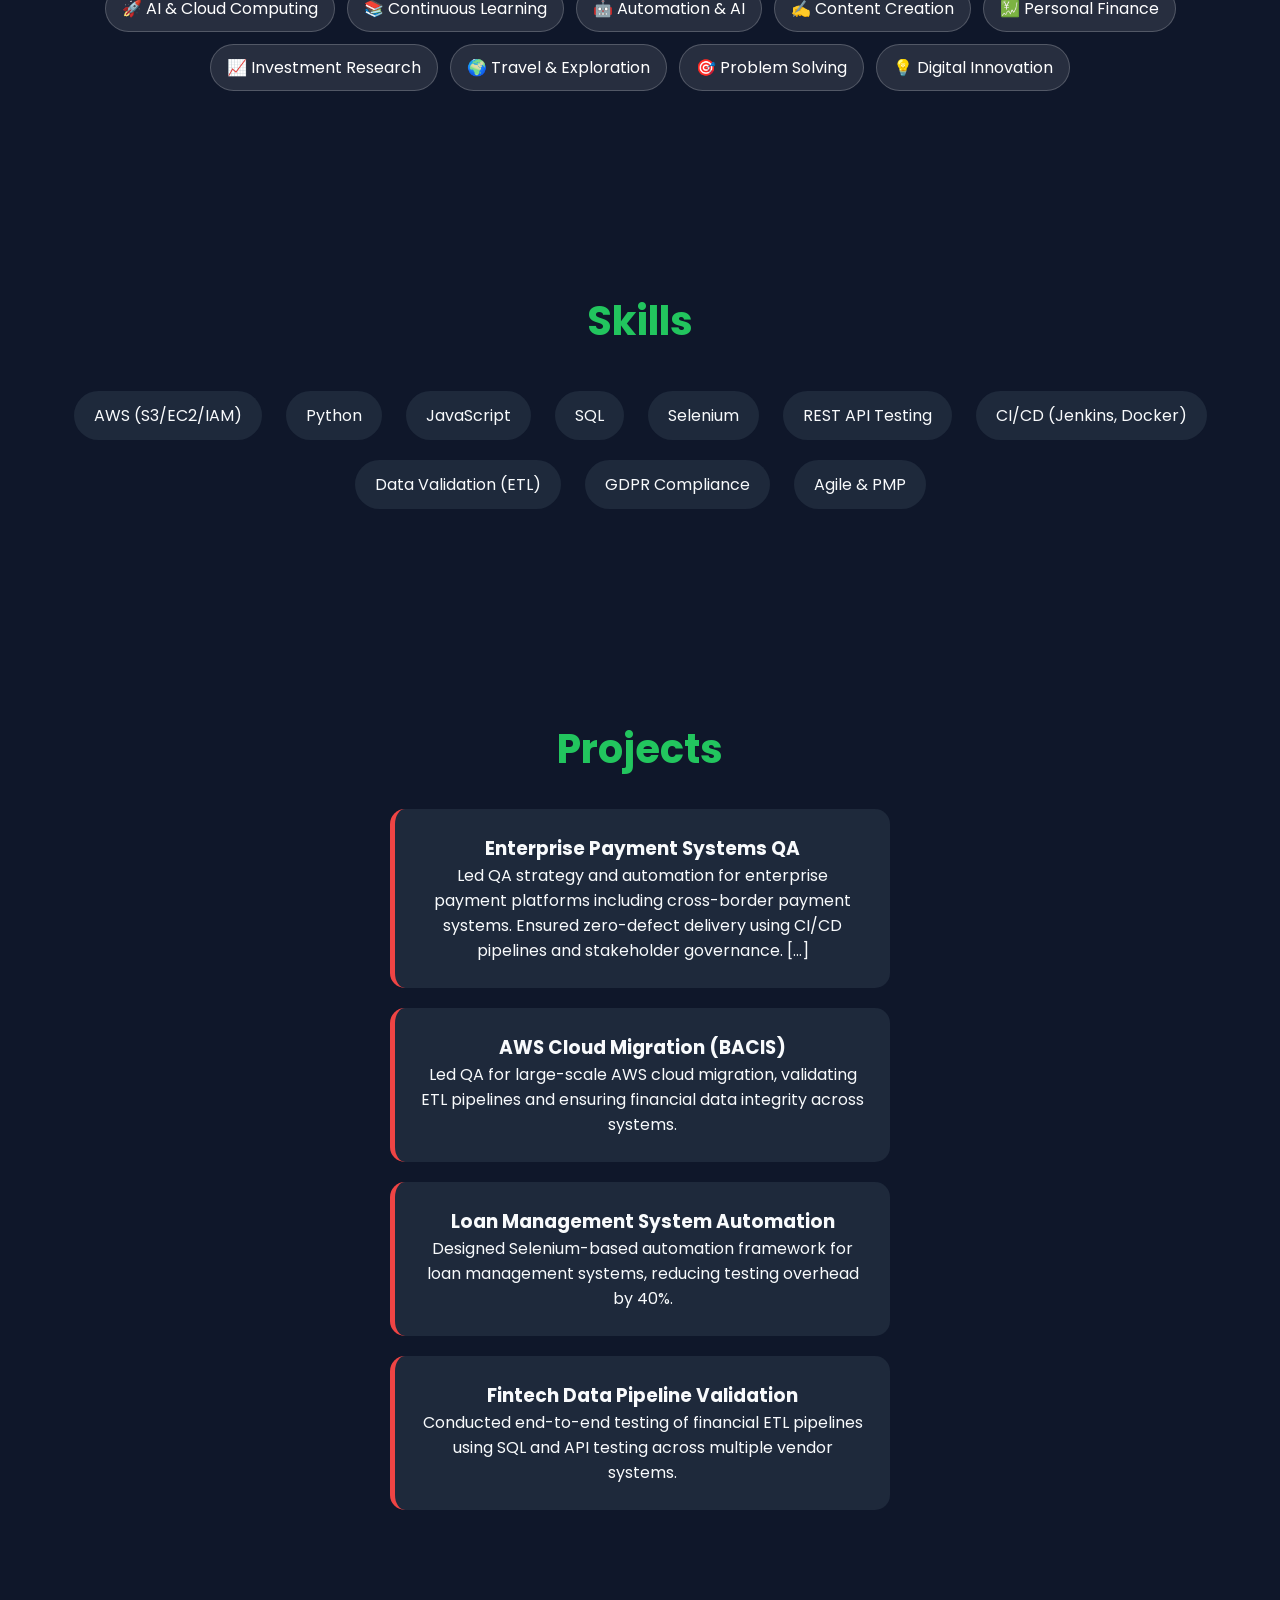
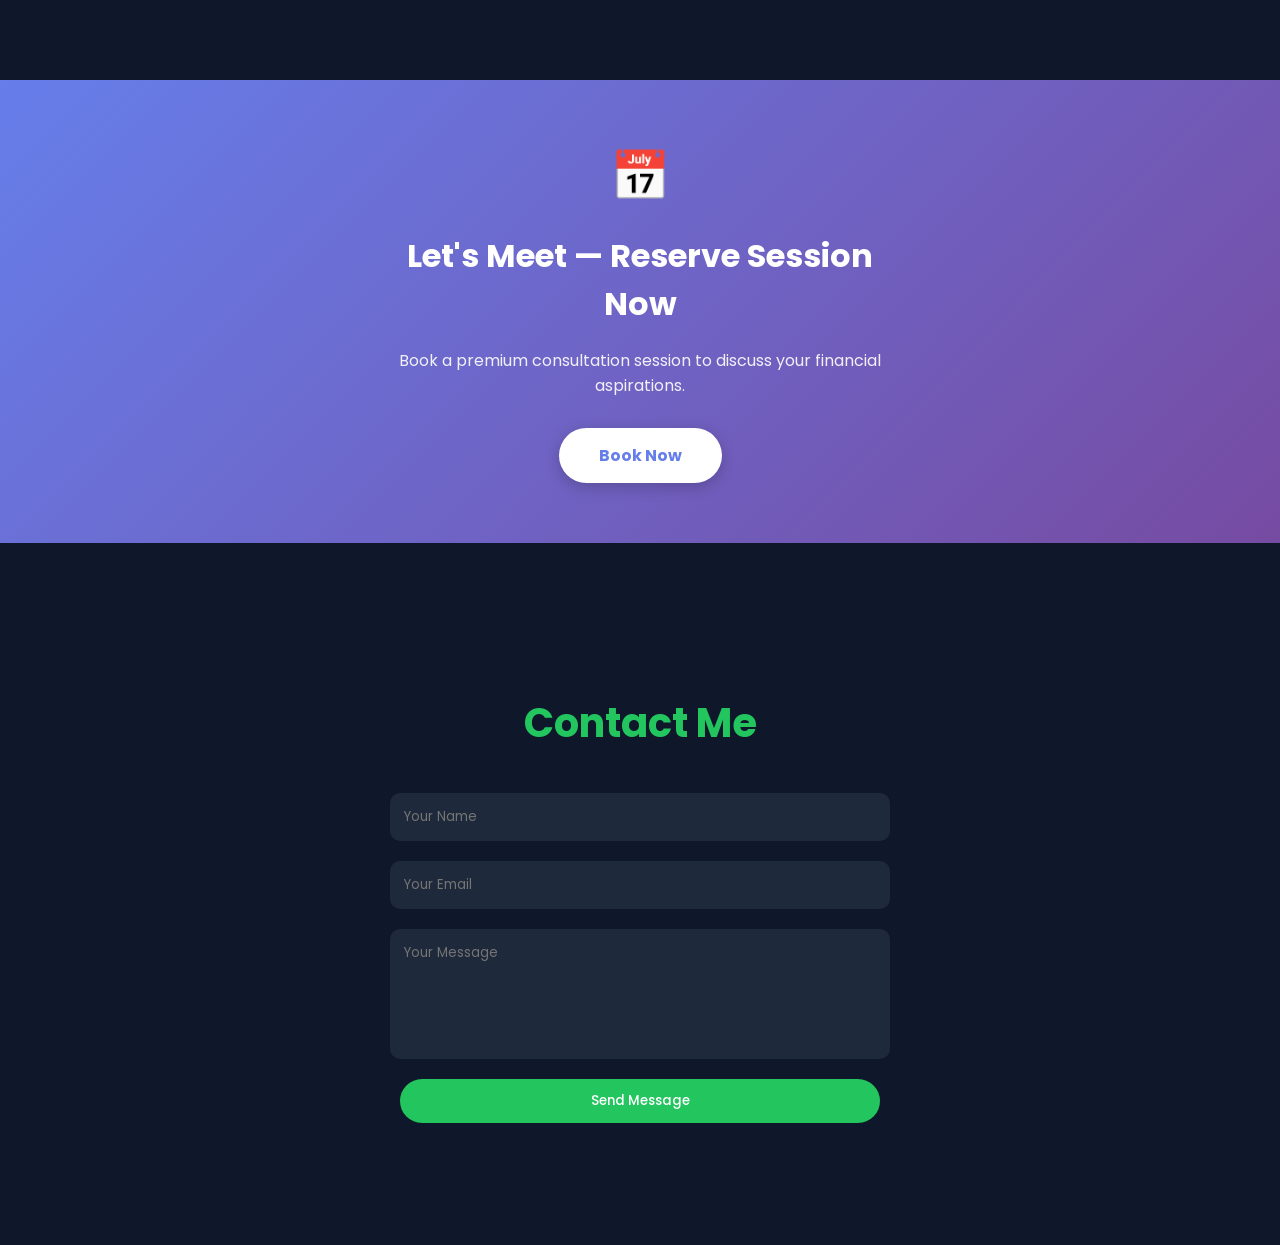
==== commit 40a0c80d: "Update index.html Price rate updated." ====
--- a/index.html
+++ b/index.html
@@ -78,7 +78,7 @@
       }
 
       .booking-btn::after {
-        content: 'Unlock Premium Insights — ₹199';
+        content: 'Unlock Premium Insights — $50 USD';
         position: absolute;
         bottom: 100%;
         left: 50%;
@@ -245,7 +245,7 @@
     <section class="session-booking" data-aos="fade-up">
       <div class="booking-container">
         <div class="booking-icon">📅</div>
-        <h2>Let's Meet — Reserve Your Session Now</h2>
+        <h2>Let's Meet — Reserve Session Now</h2>
         <p>Book a premium consultation session to discuss your financial aspirations.</p>
         <a href="https://checkout.razorpay.com/" target="_blank" class="booking-btn">Book Now</a>
       </div>
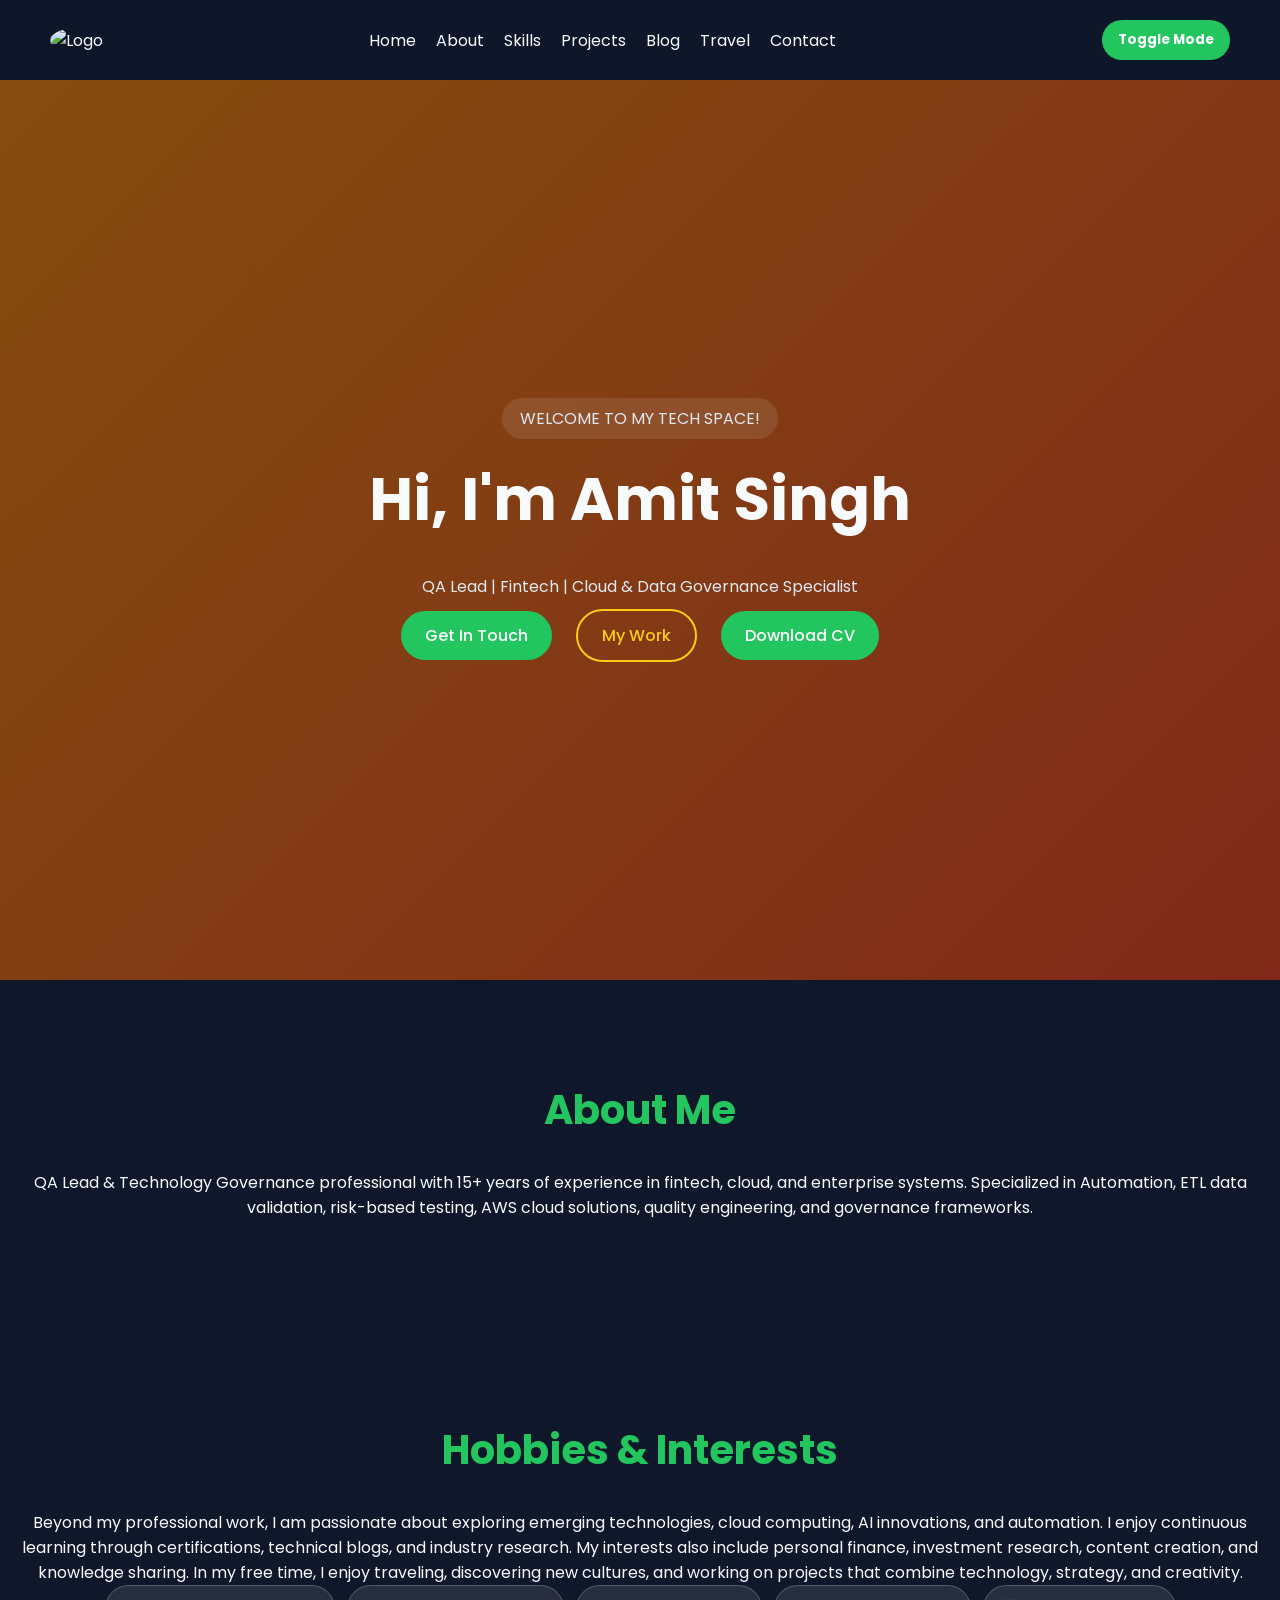
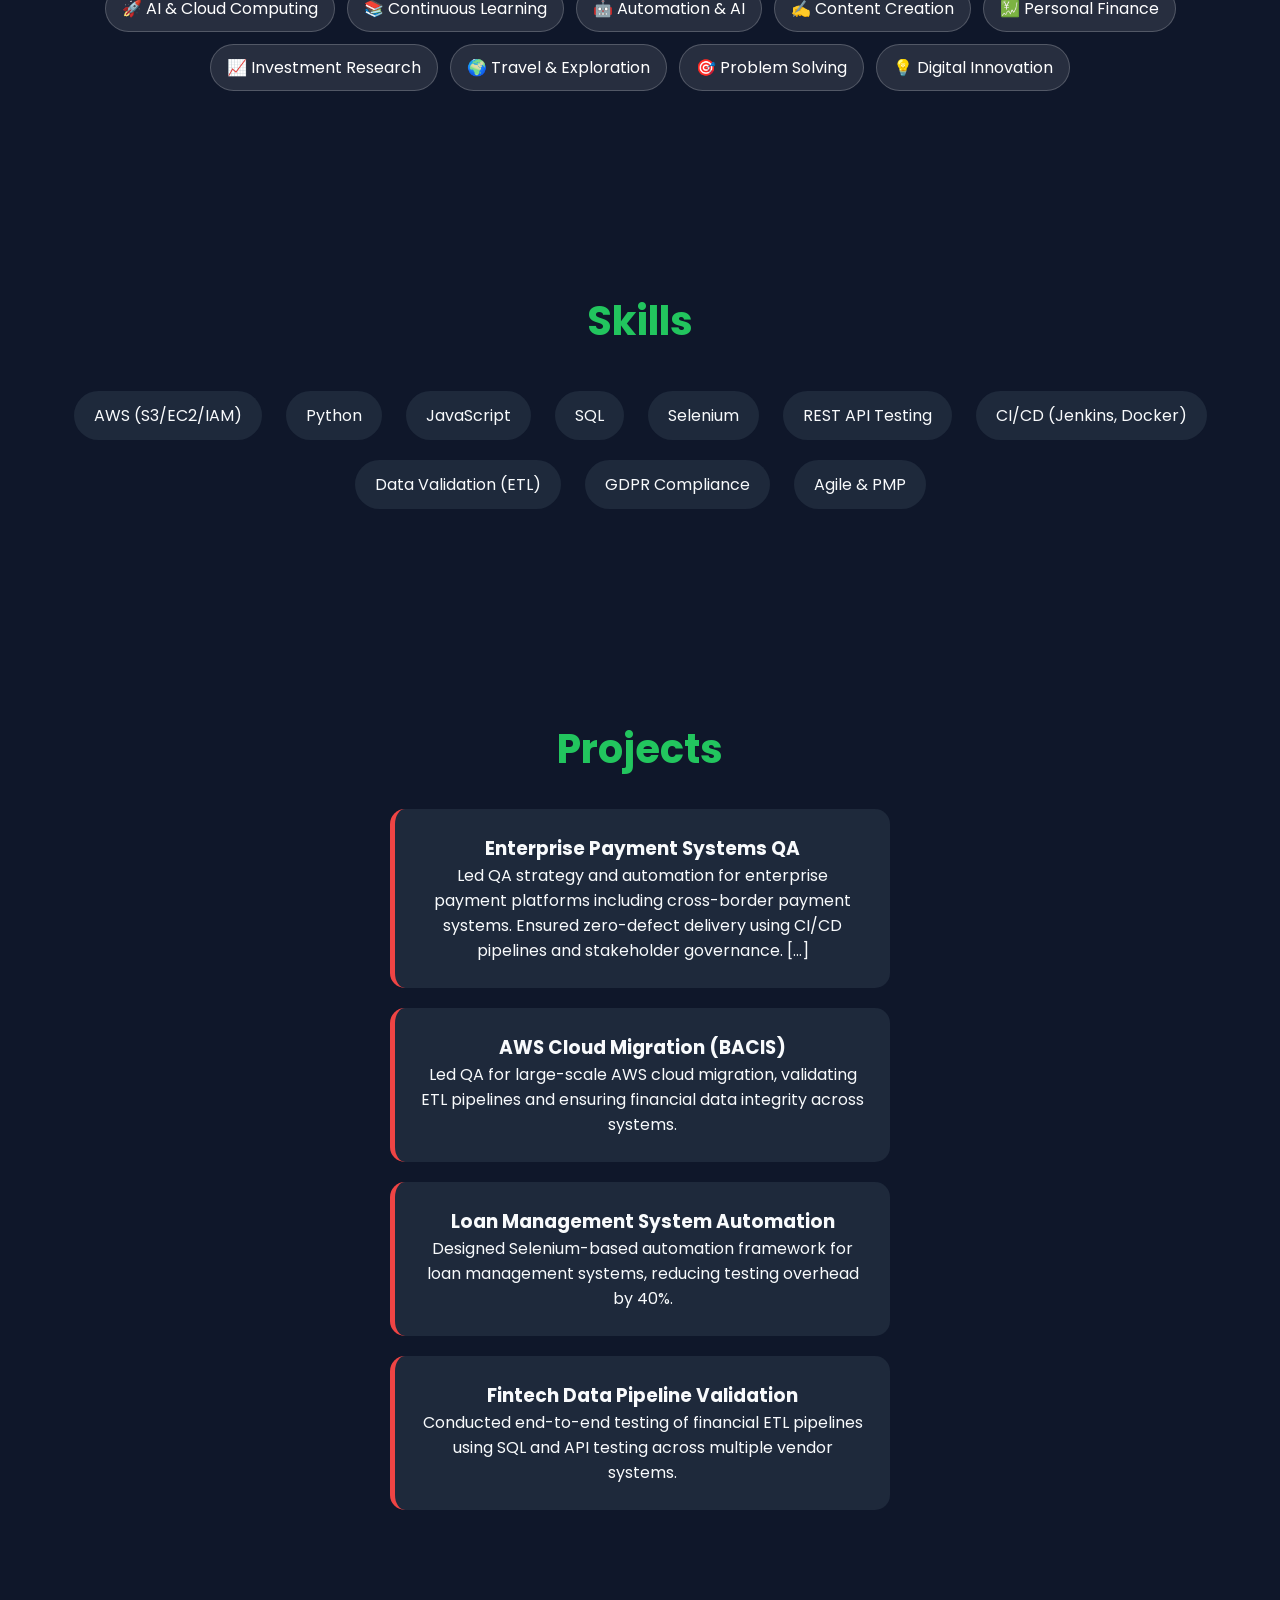
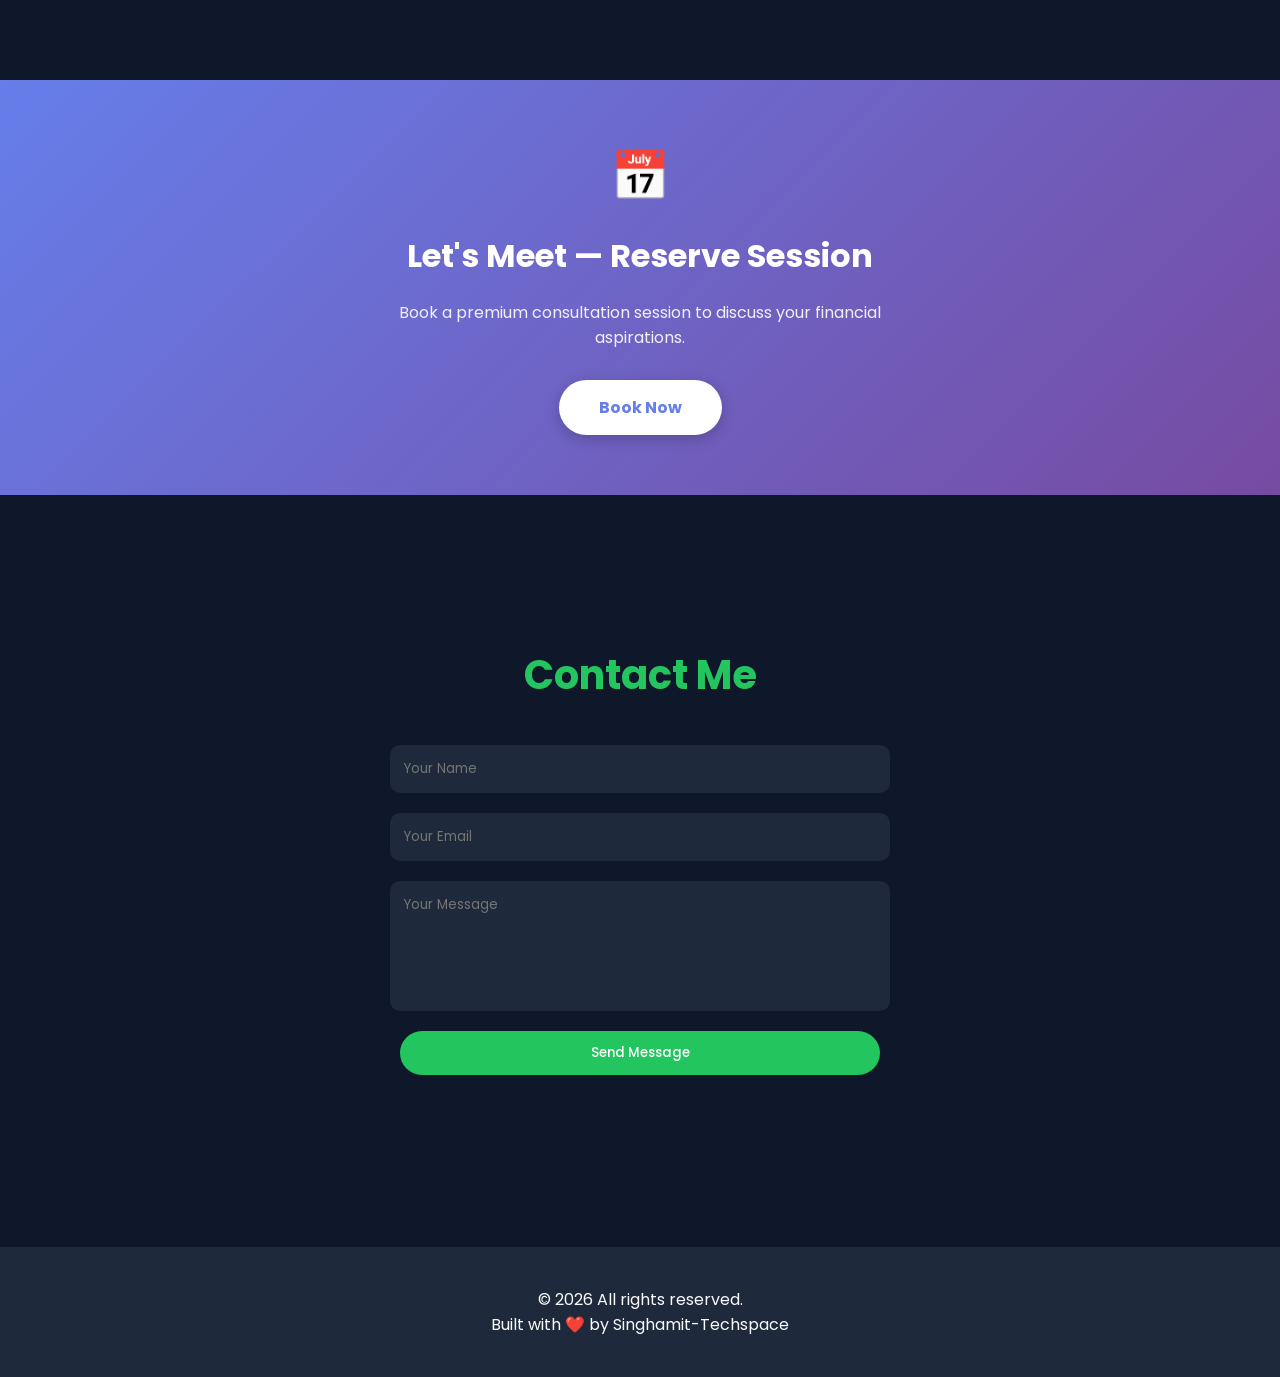
==== commit 70e0615f: "Update index.html f update." ====
--- a/index.html
+++ b/index.html
@@ -245,7 +245,7 @@
     <section class="session-booking" data-aos="fade-up">
       <div class="booking-container">
         <div class="booking-icon">📅</div>
-        <h2>Let's Meet — Reserve Session Now</h2>
+        <h2>Let's Meet — Reserve Session</h2>
         <p>Book a premium consultation session to discuss your financial aspirations.</p>
         <a href="https://checkout.razorpay.com/" target="_blank" class="booking-btn">Book Now</a>
       </div>
@@ -297,5 +297,11 @@
         });
       });
     </script>
+
+    <!-- Footer -->
+    <footer style="text-align: center; padding: 40px 20px; background: var(--card); margin-top: 50px;">
+      <p>&copy; 2026 All rights reserved.</p>
+      <p> Built with ❤️ by Singhamit-Techspace</p>
+    </footer>
   </body>
 </html>
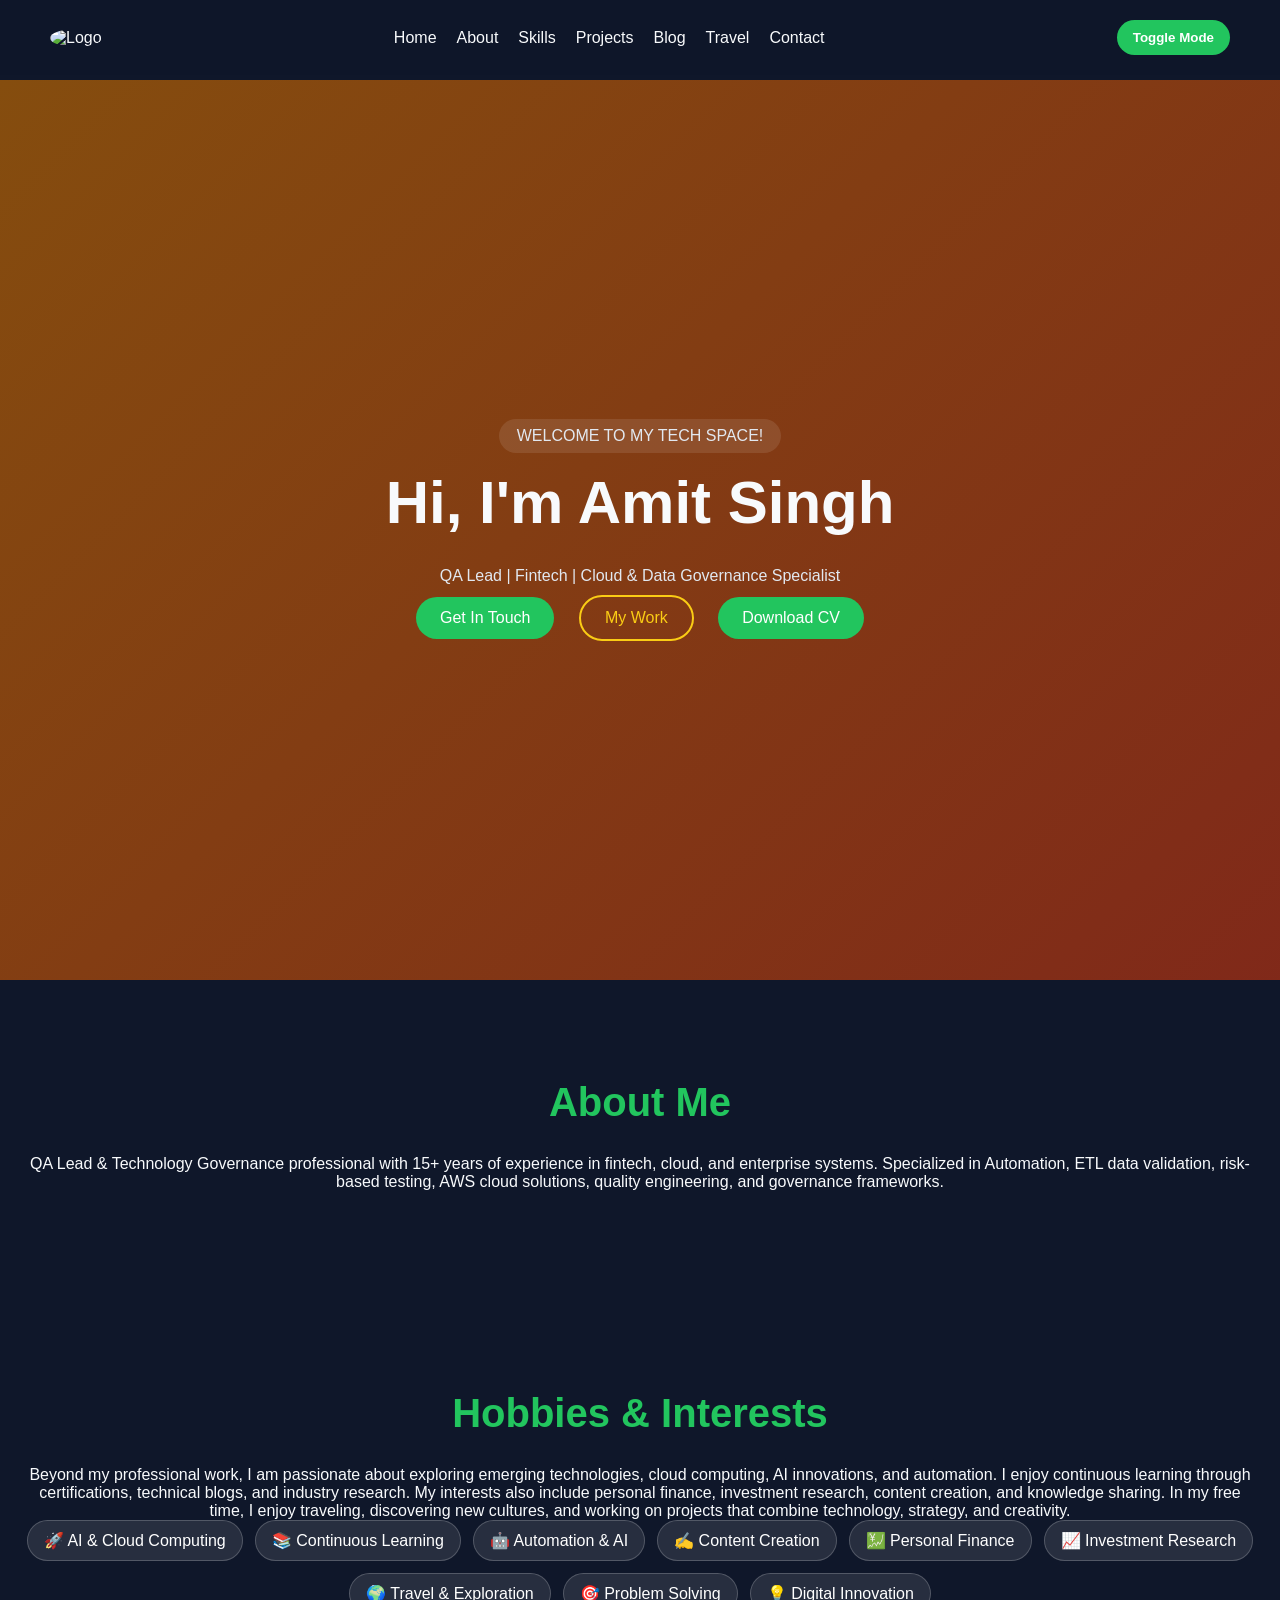
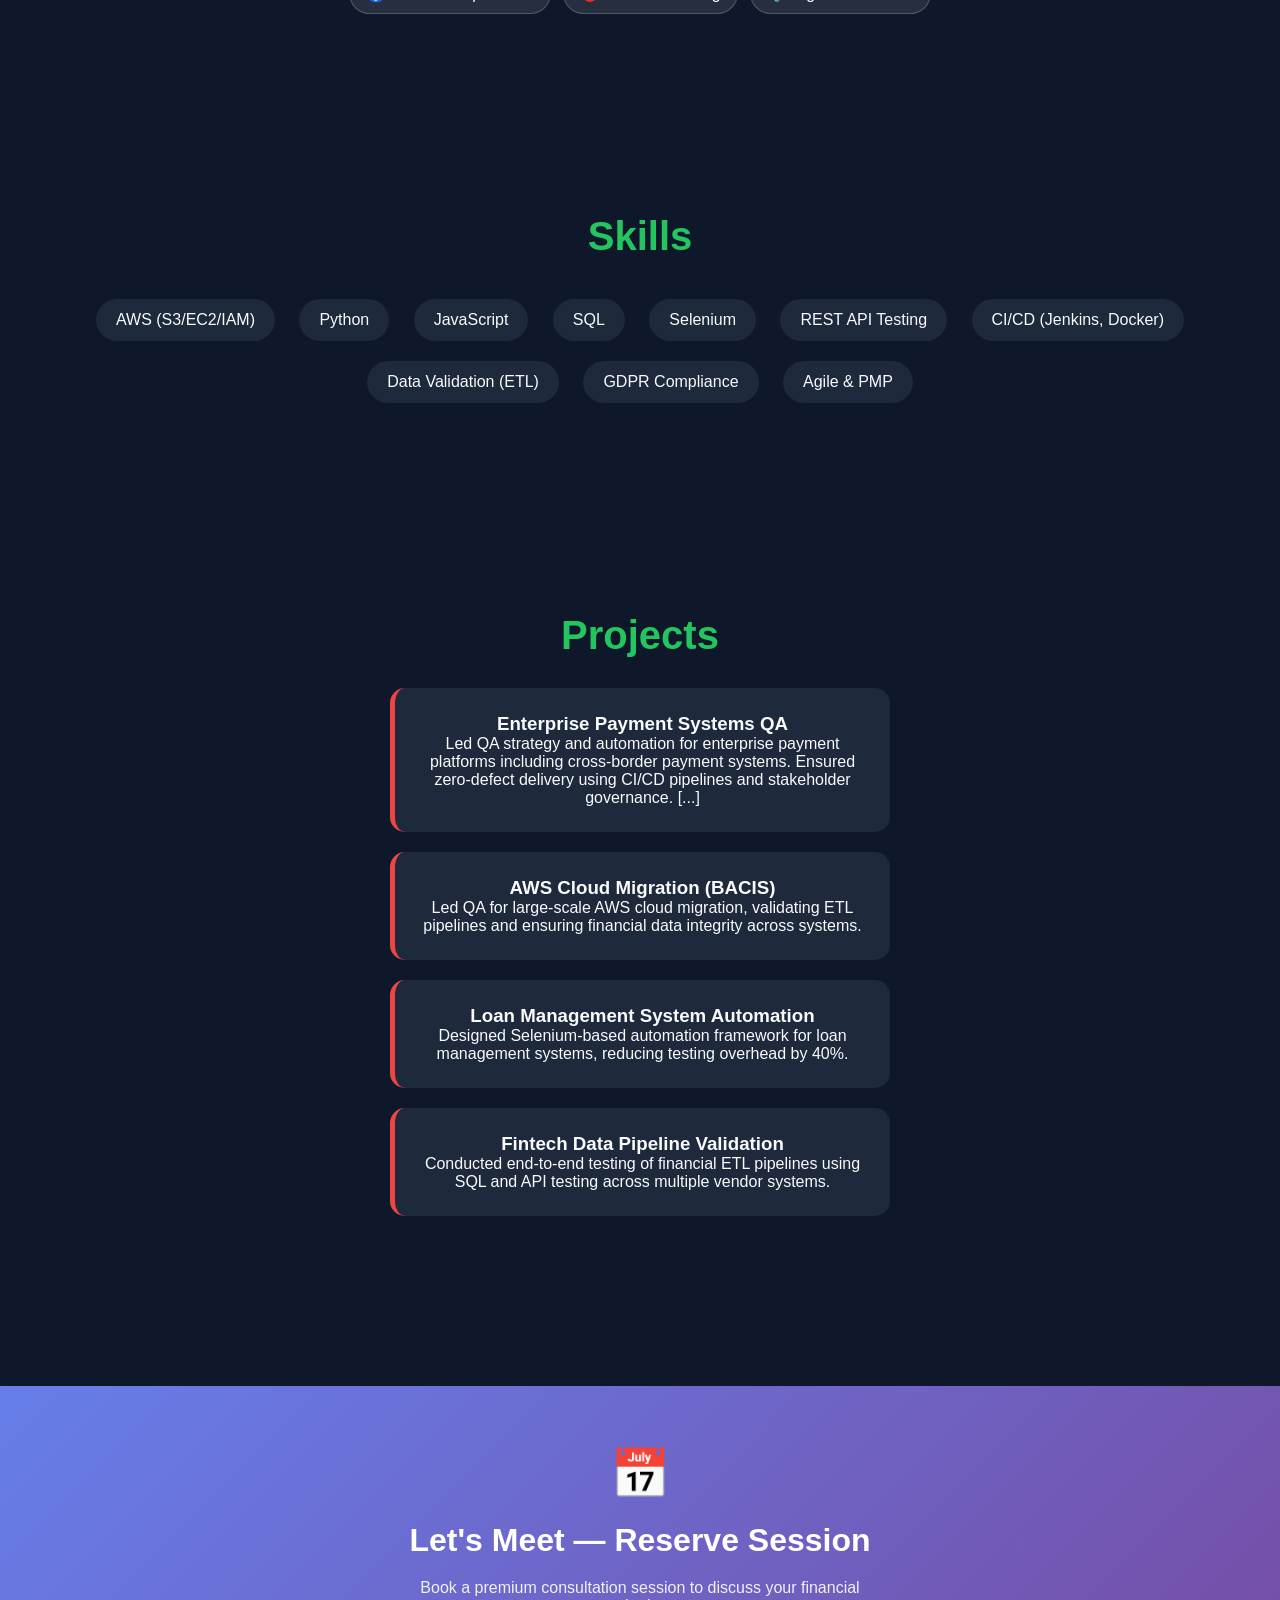
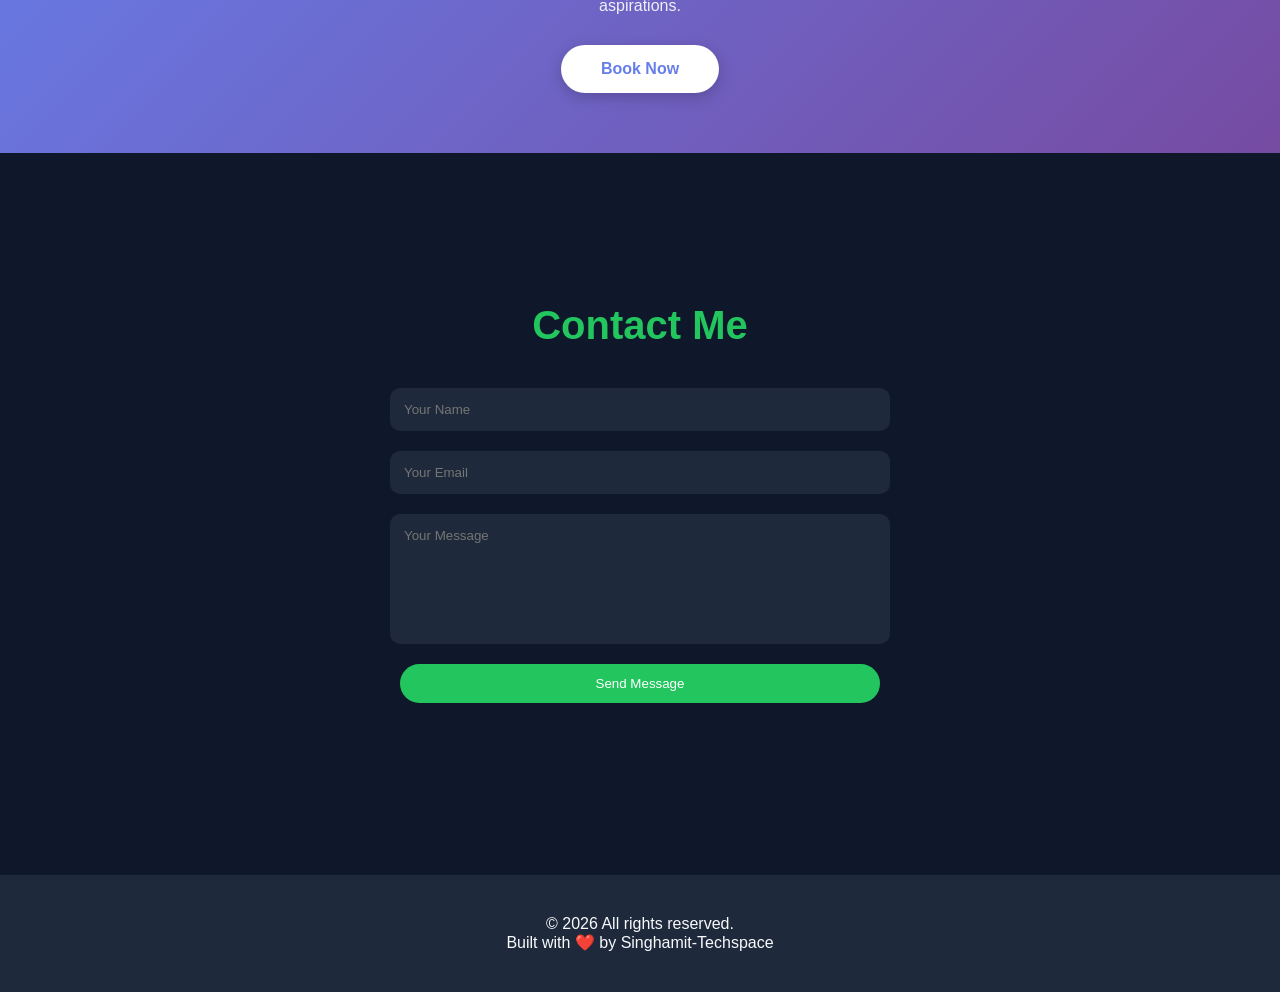
==== commit be1f434e: "Update index.html" ====
--- a/index.html
+++ b/index.html
@@ -1,307 +1,308 @@
 <!DOCTYPE html>
 <html lang="en">
-  <head>
-    <!-- Analytics -->
-    <script async src="https://www.googletagmanager.com/gtag/js?id=G-YLC9XCD134"></script>
-    <script>
-      window.dataLayer = window.dataLayer || [];
-
-      function gtag() {
-        dataLayer.push(arguments);
-      }
-      gtag('js', new Date());
-      gtag('config', 'G-YLC9XCD134', {
-        page_path: window.location.pathname
-      });
-    </script>
-    <meta charset="UTF-8">
-    <meta name="viewport" content="width=device-width, initial-scale=1.0">
-    <title>Amit Singh | Lead Quality Analyst </title>
-    <!-- Font -->
-    <link href="https://fonts.googleapis.com/css2?family=Poppins:wght@300;500;700&display=swap" rel="stylesheet">
-    <!-- AOS -->
-    <link href="https://unpkg.com/aos@2.3.4/dist/aos.css" rel="stylesheet">
-    <link rel="stylesheet" href="style.css?v=2">
-    <meta name="description" content="Amit Singh - Lead Quality Analyst specializing in fintech, cloud systems, ETL validation, AWS, automation, and data governance.">
-    <style>
-      /* Session Booking Section */
-      .session-booking {
-        background: linear-gradient(135deg, #667eea 0%, #764ba2 100%);
-        padding: 60px 20px;
-        text-align: center;
-        margin: 50px 0;
-      }
-
-      .booking-container {
-        max-width: 500px;
-        margin: 0 auto;
-      }
-
-      .booking-icon {
-        font-size: 48px;
-        margin-bottom: 20px;
-      }
-
-      .session-booking h2 {
-        color: white;
-        font-size: 32px;
-        margin: 20px 0;
-        font-weight: 700;
-      }
-
-      .session-booking p {
-        color: rgba(255, 255, 255, 0.9);
-        font-size: 16px;
-        margin-bottom: 30px;
-      }
-
-      .booking-btn {
-        display: inline-block;
-        background: white;
-        color: #667eea;
-        padding: 15px 40px;
-        border-radius: 50px;
-        text-decoration: none;
-        font-weight: 700;
-        font-size: 16px;
-        transition: all 0.3s ease;
-        border: none;
-        cursor: pointer;
-        box-shadow: 0 4px 15px rgba(0, 0, 0, 0.2);
-        position: relative;
-      }
-
-      .booking-btn:hover {
-        transform: translateY(-2px);
-        box-shadow: 0 6px 20px rgba(0, 0, 0, 0.3);
-        background: #f0f0f0;
-      }
-
-      .booking-btn::after {
-        content: 'Unlock Premium Insights — $50 USD';
-        position: absolute;
-        bottom: 100%;
-        left: 50%;
-        transform: translateX(-50%);
-        background: rgba(0, 0, 0, 0.8);
-        color: white;
-        padding: 8px 16px;
-        border-radius: 6px;
-        font-size: 13px;
-        white-space: nowrap;
-        opacity: 0;
-        pointer-events: none;
-        transition: opacity 0.3s ease;
-        margin-bottom: 8px;
-        font-weight: 600;
-      }
-
-      .booking-btn:hover::after {
-        opacity: 1;
-      }
-
-      @media (max-width: 768px) {
-        .session-booking {
-          padding: 40px 20px;
-        }
-
-        .session-booking h2 {
-          font-size: 24px;
-        }
-
-        .booking-icon {
-          font-size: 36px;
-        }
-      }
-    </style>
-  </head>
-  <body>
-    <!-- Navbar -->
-    <header>
-      <nav>
-        <div class="logo">
-          <img src="images/profile.jpg" alt="Logo">
-        </div>
-        <ul>
-          <li>
-            <a href="#home">Home</a>
-          </li>
-          <li>
-            <a href="#about">About</a>
-          </li>
-          <li>
-            <a href="#skills">Skills</a>
-          </li>
-          <li>
-            <a href="#projects">Projects</a>
-          </li>
-          <li>
-            <a href="blog.html">Blog</a>
-          </li>
-          <li>
-            <a href="travel.html">Travel</a>
-          </li>
-          <li>
-            <a href="#contact">Contact</a>
-          </li>
-        </ul>
-        <button class="theme-toggle" onclick="toggleTheme()"> Toggle Mode </button>
-      </nav>
-    </header>
-    <!-- Hero -->
-    <section id="home" class="hero">
-      <div data-aos="fade-up">
-        <p class="tag">WELCOME TO MY TECH SPACE!</p>
-        <h1>Hi, I'm Amit Singh</h1>
-        <h2>
-          <span id="typing"></span>
-        </h2>
-        <p>QA Lead | Fintech | Cloud & Data Governance Specialist</p>
-        <div class="buttons">
-          <a href="#contact" class="btn primary">Get In Touch</a>
-          <a href="#projects" class="btn secondary">My Work</a>
-          <!-- Download Resume Button -->
-          <a href="assets/Finance_26.pdf" id="downloadCV" class="btn primary" download> Download CV</a>
-        </div>
-      </div>
-    </section>
-    <!-- About -->
-    <section id="about" data-aos="fade-right">
-  <h2>About Me</h2>
-  <p>
-    QA Lead & Technology Governance professional with 15+ years of experience
-    in fintech, cloud, and enterprise systems. Specialized in Automation,
-    ETL data validation, risk-based testing, AWS cloud solutions, quality
-    engineering, and governance frameworks.
-  </p>
-</section>
-
-    <!-- Hobbies & Interests -->
-<section id="hobbies" data-aos="fade-right">
-  <h2>Hobbies & Interests</h2>
-
-  <p>
-    Beyond my professional work, I am passionate about exploring emerging
-    technologies, cloud computing, AI innovations, and automation. I enjoy
-    continuous learning through certifications, technical blogs, and industry
-    research. My interests also include personal finance, investment research,
-    content creation, and knowledge sharing. In my free time, I enjoy traveling,
-    discovering new cultures, and working on projects that combine technology,
-    strategy, and creativity.
-  </p>
-
-  <div class="interests">
-    <span>🚀 AI & Cloud Computing</span>
-    <span>📚 Continuous Learning</span>
-    <span>🤖 Automation & AI</span>
-    <span>✍️ Content Creation</span>
-    <span>💹 Personal Finance</span>
-    <span>📈 Investment Research</span>
-    <span>🌍 Travel & Exploration</span>
-    <span>🎯 Problem Solving</span>
-    <span>💡 Digital Innovation</span>
-  </div>
-</section>
-    
-    
-    <!-- Skills -->
-    <section id="skills" data-aos="zoom-in">
-      <h2>Skills</h2>
-      <div class="skills">
-        <span>AWS (S3/EC2/IAM)</span>
-        <span>Python</span>
-        <span>JavaScript</span>
-        <span>SQL</span>
-        <span>Selenium</span>
-        <span>REST API Testing</span>
-        <span>CI/CD (Jenkins, Docker)</span>
-        <span>Data Validation (ETL)</span>
-        <span>GDPR Compliance</span>
-        <span>Agile & PMP</span>
-      </div>
-    </section>
-    <!-- Projects -->
-    <section id="projects" data-aos="fade-up">
-      <h2>Projects</h2>
-      <div class="project">
-        <h3>Enterprise Payment Systems QA</h3>
-        <p> Led QA strategy and automation for enterprise payment platforms including cross-border payment systems. Ensured zero-defect delivery using CI/CD pipelines and stakeholder governance. [...]
-      </div>
-      <div class="project">
-        <h3>AWS Cloud Migration (BACIS)</h3>
-        <p> Led QA for large-scale AWS cloud migration, validating ETL pipelines and ensuring financial data integrity across systems. </p>
-      </div>
-      <div class="project">
-        <h3>Loan Management System Automation</h3>
-        <p> Designed Selenium-based automation framework for loan management systems, reducing testing overhead by 40%. </p>
-      </div>
-      <div class="project">
-        <h3>Fintech Data Pipeline Validation</h3>
-        <p> Conducted end-to-end testing of financial ETL pipelines using SQL and API testing across multiple vendor systems. </p>
-      </div>
-    </section>
-
-    <!-- Session Booking Section -->
-    <section class="session-booking" data-aos="fade-up">
-      <div class="booking-container">
-        <div class="booking-icon">📅</div>
-        <h2>Let's Meet — Reserve Session</h2>
-        <p>Book a premium consultation session to discuss your financial aspirations.</p>
-        <a href="https://checkout.razorpay.com/" target="_blank" class="booking-btn">Book Now</a>
-      </div>
-    </section>
-
-    <section id="contact" data-aos="fade-left">
-      <h2>Contact Me</h2>
-      <form id="contact-form">
-        <input type="text" name="name" placeholder="Your Name" required />
-        <input type="email" name="email" placeholder="Your Email" required />
-        <textarea name="message" placeholder="Your Message" required></textarea>
-        <button type="submit" class="btn primary">Send Message</button>
-      </form>
-      <p id="status"></p>
-    </section>
-    <!-- Scripts -->
-    <script src="https://cdn.jsdelivr.net/npm/typed.js@2.0.12"></script>
-    <script src="https://unpkg.com/aos@2.3.4/dist/aos.js"></script>
-    <script src="script.js?v=2"></script>
-    <script>
-      // Typing animation
-      new Typed("#typing", {
-        strings: ["Software Professional", "Lead QA Analyst", "Aspiring Architect"],
-        typeSpeed: 60,
-        backSpeed: 30,
-        loop: true
-      });
-      // AOS animation
-      AOS.init({
-        duration: 1000,
-        once: true
-      });
-    </script>
-    <!-- EmailJS -->
-    <script src="https://cdn.jsdelivr.net/npm/emailjs-com@3/dist/email.min.js"></script>
-    <script>
-      (function() {
-        emailjs.init("J2cBgjw4s8J3_DlZZ");
-      })();
-    </script>
-    <script>
-      // Contact form submit
-      document.getElementById("contact-form").addEventListener("submit", function(e) {
-        e.preventDefault();
-        emailjs.sendForm("service_t92ua1s", "template_pbtfazg", this).then(function() {
-          document.getElementById("status").innerText = "Message sent successfully ✅";
-        }, function(error) {
-          document.getElementById("status").innerText = "Failed to send ❌";
-        });
-      });
-    </script>
-
-    <!-- Footer -->
-    <footer style="text-align: center; padding: 40px 20px; background: var(--card); margin-top: 50px;">
-      <p>&copy; 2026 All rights reserved.</p>
-      <p> Built with ❤️ by Singhamit-Techspace</p>
-    </footer>
-  </body>
+   <head>
+      <!-- Analytics -->
+      <script async src="https://www.googletagmanager.com/gtag/js?id=G-YLC9XCD134"></script>
+      <script>
+         window.dataLayer = window.dataLayer || [];
+         
+         function gtag() {
+           dataLayer.push(arguments);
+         }
+         gtag('js', new Date());
+         gtag('config', 'G-YLC9XCD134', {
+           page_path: window.location.pathname
+         });
+      </script>
+      <meta charset="UTF-8">
+      <meta name="viewport" content="width=device-width, initial-scale=1.0">
+      <meta http-equiv="X-Content-Type-Options" content="nosniff">
+      <meta http-equiv="Referrer-Policy" content="strict-origin-when-cross-origin">
+      <meta http-equiv="Permissions-Policy"
+         content="camera=(), microphone=(), geolocation=()">
+      <meta http-equiv="Content-Security-Policy"
+         content="
+         default-src 'self';
+         script-src 'self' 'unsafe-inline'
+         https://cdn.jsdelivr.net
+         https://unpkg.com
+         https://www.googletagmanager.com;
+         style-src 'self' 'unsafe-inline'
+         https://fonts.googleapis.com
+         https://unpkg.com;
+         font-src https://fonts.gstatic.com;
+         img-src 'self' data:;
+         connect-src 'self'
+         https://api.emailjs.com
+         https://www.google-analytics.com;
+         ">
+      <title>Amit Singh | Lead Quality Analyst </title>
+      <!-- Font -->
+      <link href="https://fonts.googleapis.com/css2?family=Poppins:wght@300;500;700&display=swap" rel="stylesheet">
+      <!-- AOS -->
+      <link href="https://unpkg.com/aos@2.3.4/dist/aos.css" rel="stylesheet">
+      <link rel="stylesheet" href="style.css?v=2">
+      <meta name="description" content="Amit Singh - Lead Quality Analyst specializing in fintech, cloud systems, ETL validation, AWS, automation, and data governance.">
+      <style>
+         /* Session Booking Section */
+         .session-booking {
+         background: linear-gradient(135deg, #667eea 0%, #764ba2 100%);
+         padding: 60px 20px;
+         text-align: center;
+         margin: 50px 0;
+         }
+         .booking-container {
+         max-width: 500px;
+         margin: 0 auto;
+         }
+         .booking-icon {
+         font-size: 48px;
+         margin-bottom: 20px;
+         }
+         .session-booking h2 {
+         color: white;
+         font-size: 32px;
+         margin: 20px 0;
+         font-weight: 700;
+         }
+         .session-booking p {
+         color: rgba(255, 255, 255, 0.9);
+         font-size: 16px;
+         margin-bottom: 30px;
+         }
+         .booking-btn {
+         display: inline-block;
+         background: white;
+         color: #667eea;
+         padding: 15px 40px;
+         border-radius: 50px;
+         text-decoration: none;
+         font-weight: 700;
+         font-size: 16px;
+         transition: all 0.3s ease;
+         border: none;
+         cursor: pointer;
+         box-shadow: 0 4px 15px rgba(0, 0, 0, 0.2);
+         position: relative;
+         }
+         .booking-btn:hover {
+         transform: translateY(-2px);
+         box-shadow: 0 6px 20px rgba(0, 0, 0, 0.3);
+         background: #f0f0f0;
+         }
+         .booking-btn::after {
+         content: 'Unlock Premium Insights — $50 USD';
+         position: absolute;
+         bottom: 100%;
+         left: 50%;
+         transform: translateX(-50%);
+         background: rgba(0, 0, 0, 0.8);
+         color: white;
+         padding: 8px 16px;
+         border-radius: 6px;
+         font-size: 13px;
+         white-space: nowrap;
+         opacity: 0;
+         pointer-events: none;
+         transition: opacity 0.3s ease;
+         margin-bottom: 8px;
+         font-weight: 600;
+         }
+         .booking-btn:hover::after {
+         opacity: 1;
+         }
+         @media (max-width: 768px) {
+         .session-booking {
+         padding: 40px 20px;
+         }
+         .session-booking h2 {
+         font-size: 24px;
+         }
+         .booking-icon {
+         font-size: 36px;
+         }
+         }
+      </style>
+   </head>
+   <body>
+      <!-- Navbar -->
+      <header>
+         <nav>
+            <div class="logo">
+               <img src="images/profile.jpg" alt="Logo">
+            </div>
+            <ul>
+               <li>
+                  <a href="#home">Home</a>
+               </li>
+               <li>
+                  <a href="#about">About</a>
+               </li>
+               <li>
+                  <a href="#skills">Skills</a>
+               </li>
+               <li>
+                  <a href="#projects">Projects</a>
+               </li>
+               <li>
+                  <a href="blog.html">Blog</a>
+               </li>
+               <li>
+                  <a href="travel.html">Travel</a>
+               </li>
+               <li>
+                  <a href="#contact">Contact</a>
+               </li>
+            </ul>
+            <button class="theme-toggle" onclick="toggleTheme()"> Toggle Mode </button>
+         </nav>
+      </header>
+      <!-- Hero -->
+      <section id="home" class="hero">
+         <div data-aos="fade-up">
+            <p class="tag">WELCOME TO MY TECH SPACE!</p>
+            <h1>Hi, I'm Amit Singh</h1>
+            <h2>
+               <span id="typing"></span>
+            </h2>
+            <p>QA Lead | Fintech | Cloud & Data Governance Specialist</p>
+            <div class="buttons">
+               <a href="#contact" class="btn primary">Get In Touch</a>
+               <a href="#projects" class="btn secondary">My Work</a>
+               <!-- Download Resume Button -->
+               <a href="assets/Finance_26.pdf" id="downloadCV" class="btn primary" download> Download CV</a>
+            </div>
+         </div>
+      </section>
+      <!-- About -->
+      <section id="about" data-aos="fade-right">
+         <h2>About Me</h2>
+         <p>
+            QA Lead & Technology Governance professional with 15+ years of experience
+            in fintech, cloud, and enterprise systems. Specialized in Automation,
+            ETL data validation, risk-based testing, AWS cloud solutions, quality
+            engineering, and governance frameworks.
+         </p>
+      </section>
+      <!-- Hobbies & Interests -->
+      <section id="hobbies" data-aos="fade-right">
+         <h2>Hobbies & Interests</h2>
+         <p>
+            Beyond my professional work, I am passionate about exploring emerging
+            technologies, cloud computing, AI innovations, and automation. I enjoy
+            continuous learning through certifications, technical blogs, and industry
+            research.  My interests also include personal finance, investment research,
+            content creation, and knowledge sharing. In my free time, I enjoy traveling,
+            discovering new cultures, and working on projects that combine technology,
+            strategy, and creativity.
+         </p>
+         <div class="interests">
+            <span>🚀 AI & Cloud Computing</span>
+            <span>📚 Continuous Learning</span>
+            <span>🤖 Automation & AI</span>
+            <span>✍️ Content Creation</span>
+            <span>💹 Personal Finance</span>
+            <span>📈 Investment Research</span>
+            <span>🌍 Travel & Exploration</span>
+            <span>🎯 Problem Solving</span>
+            <span>💡 Digital Innovation</span>
+         </div>
+      </section>
+      <!-- Skills -->
+      <section id="skills" data-aos="zoom-in">
+         <h2>Skills</h2>
+         <div class="skills">
+            <span>AWS (S3/EC2/IAM)</span>
+            <span>Python</span>
+            <span>JavaScript</span>
+            <span>SQL</span>
+            <span>Selenium</span>
+            <span>REST API Testing</span>
+            <span>CI/CD (Jenkins, Docker)</span>
+            <span>Data Validation (ETL)</span>
+            <span>GDPR Compliance</span>
+            <span>Agile & PMP</span>
+         </div>
+      </section>
+      <!-- Projects -->
+      <section id="projects" data-aos="fade-up">
+         <h2>Projects</h2>
+         <div class="project">
+            <h3>Enterprise Payment Systems QA</h3>
+            <p> Led QA strategy and automation for enterprise payment platforms including cross-border payment systems. Ensured zero-defect delivery using CI/CD pipelines and stakeholder governance. [...]
+         </div>
+         <div class="project">
+            <h3>AWS Cloud Migration (BACIS)</h3>
+            <p> Led QA for large-scale AWS cloud migration, validating ETL pipelines and ensuring financial data integrity across systems. </p>
+         </div>
+         <div class="project">
+            <h3>Loan Management System Automation</h3>
+            <p> Designed Selenium-based automation framework for loan management systems, reducing testing overhead by 40%. </p>
+         </div>
+         <div class="project">
+            <h3>Fintech Data Pipeline Validation</h3>
+            <p> Conducted end-to-end testing of financial ETL pipelines using SQL and API testing across multiple vendor systems. </p>
+         </div>
+      </section>
+      <!-- Session Booking Section -->
+      <section class="session-booking" data-aos="fade-up">
+         <div class="booking-container">
+            <div class="booking-icon">📅</div>
+            <h2>Let's Meet — Reserve Session</h2>
+            <p>Book a premium consultation session to discuss your financial aspirations.</p>
+            <a href="https://checkout.razorpay.com/" target="_blank" class="booking-btn">Book Now</a>
+         </div>
+      </section>
+      <section id="contact" data-aos="fade-left">
+         <h2>Contact Me</h2>
+         <form id="contact-form">
+            <input type="text" name="name" placeholder="Your Name" required />
+            <input type="email" name="email" placeholder="Your Email" required />
+            <textarea name="message" placeholder="Your Message" required></textarea>
+            <button type="submit" class="btn primary">Send Message</button>
+         </form>
+         <p id="status"></p>
+      </section>
+      <!-- Scripts -->
+      <script src="https://cdn.jsdelivr.net/npm/typed.js@2.0.12"></script>
+      <script src="https://unpkg.com/aos@2.3.4/dist/aos.js"></script>
+      <script src="script.js?v=2"></script>
+      <script>
+         // Typing animation
+         new Typed("#typing", {
+           strings: ["Software Professional", "Lead QA Analyst", "Aspiring Architect"],
+           typeSpeed: 60,
+           backSpeed: 30,
+           loop: true
+         });
+         // AOS animation
+         AOS.init({
+           duration: 1000,
+           once: true
+         });
+      </script>
+      <!-- EmailJS -->
+      <script src="https://cdn.jsdelivr.net/npm/emailjs-com@3/dist/email.min.js"></script>
+      <script>
+         (function() {
+           emailjs.init("J2cBgjw4s8J3_DlZZ");
+         })();
+      </script>
+      <script>
+         // Contact form submit
+         document.getElementById("contact-form").addEventListener("submit", function(e) {
+           e.preventDefault();
+           emailjs.sendForm("service_t92ua1s", "template_pbtfazg", this).then(function() {
+             document.getElementById("status").innerText = "Message sent successfully ✅";
+           }, function(error) {
+             document.getElementById("status").innerText = "Failed to send ❌";
+           });
+         });
+      </script>
+      <!-- Footer -->
+      <footer style="text-align: center; padding: 40px 20px; background: var(--card); margin-top: 50px;">
+         <p>&copy; 2026 All rights reserved.</p>
+         <p> Built with ❤️ by Singhamit-Techspace </p>
+      </footer>
+   </body>
 </html>
